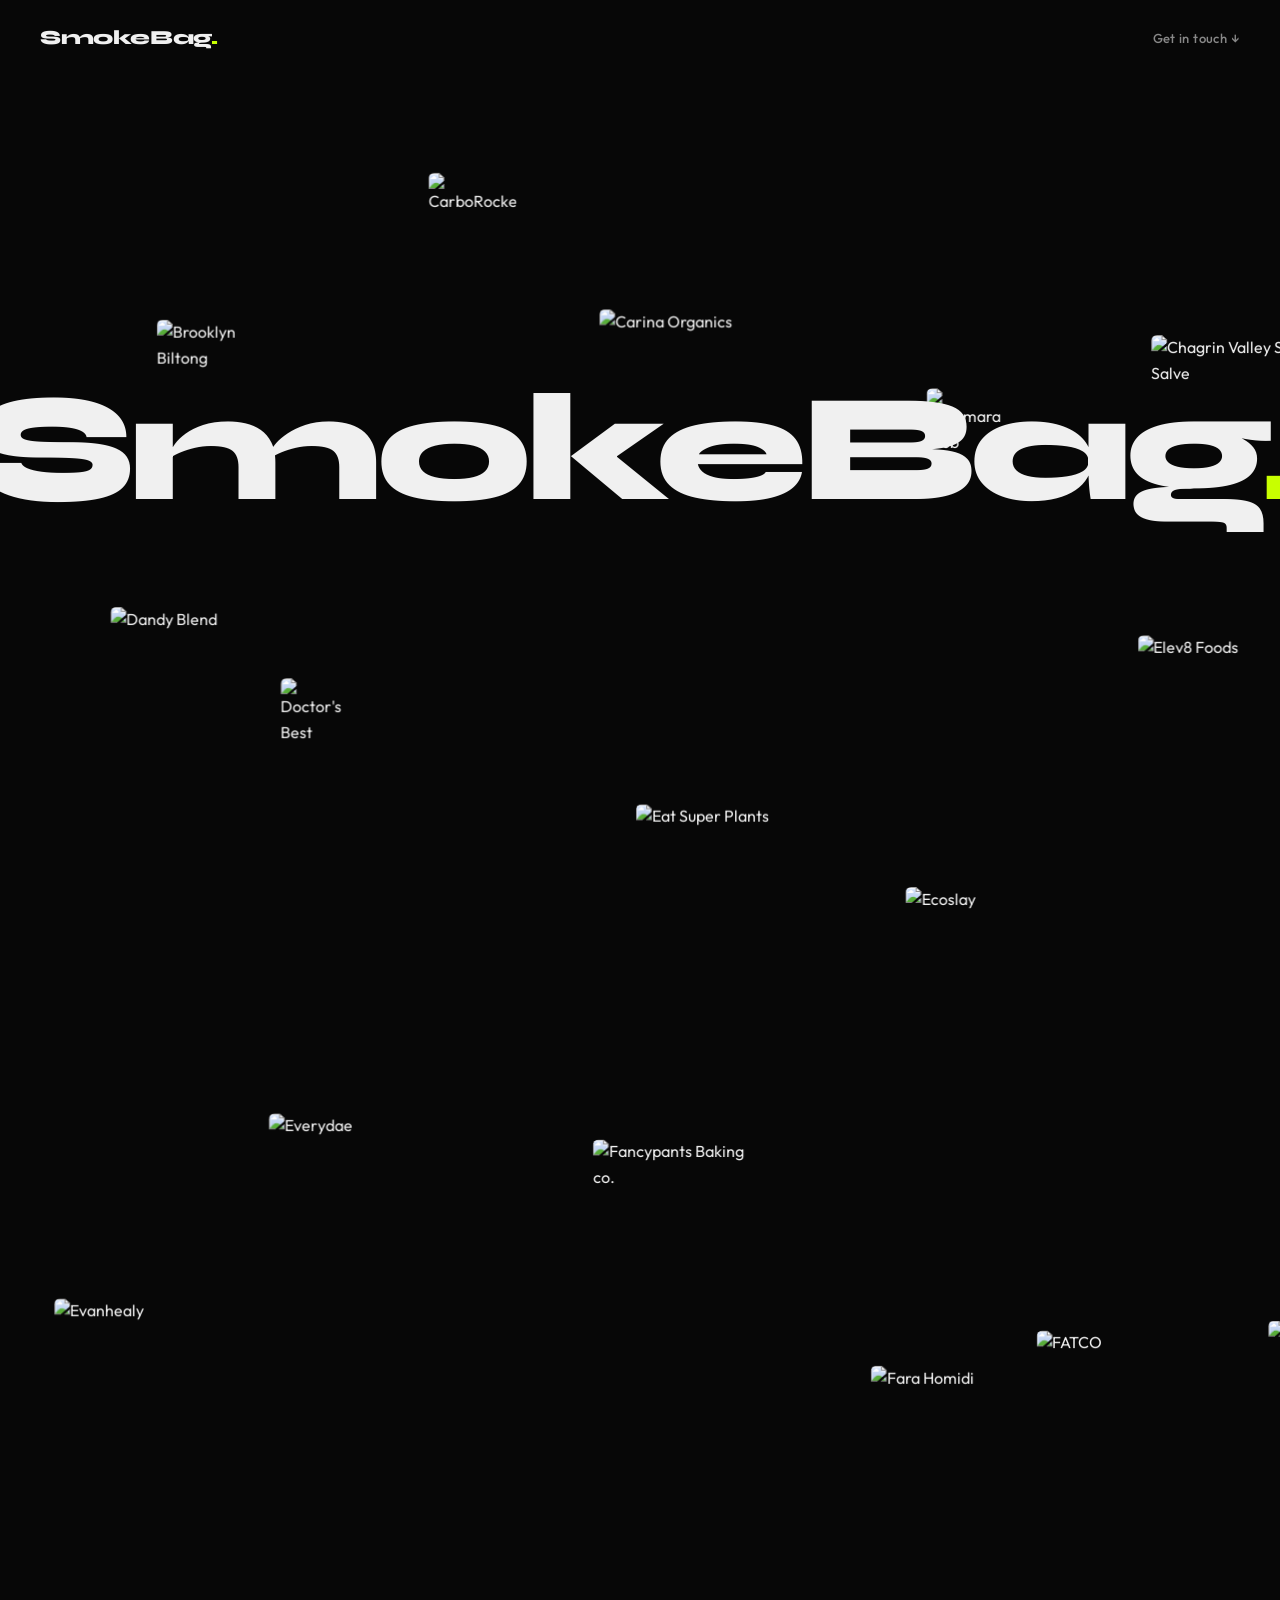
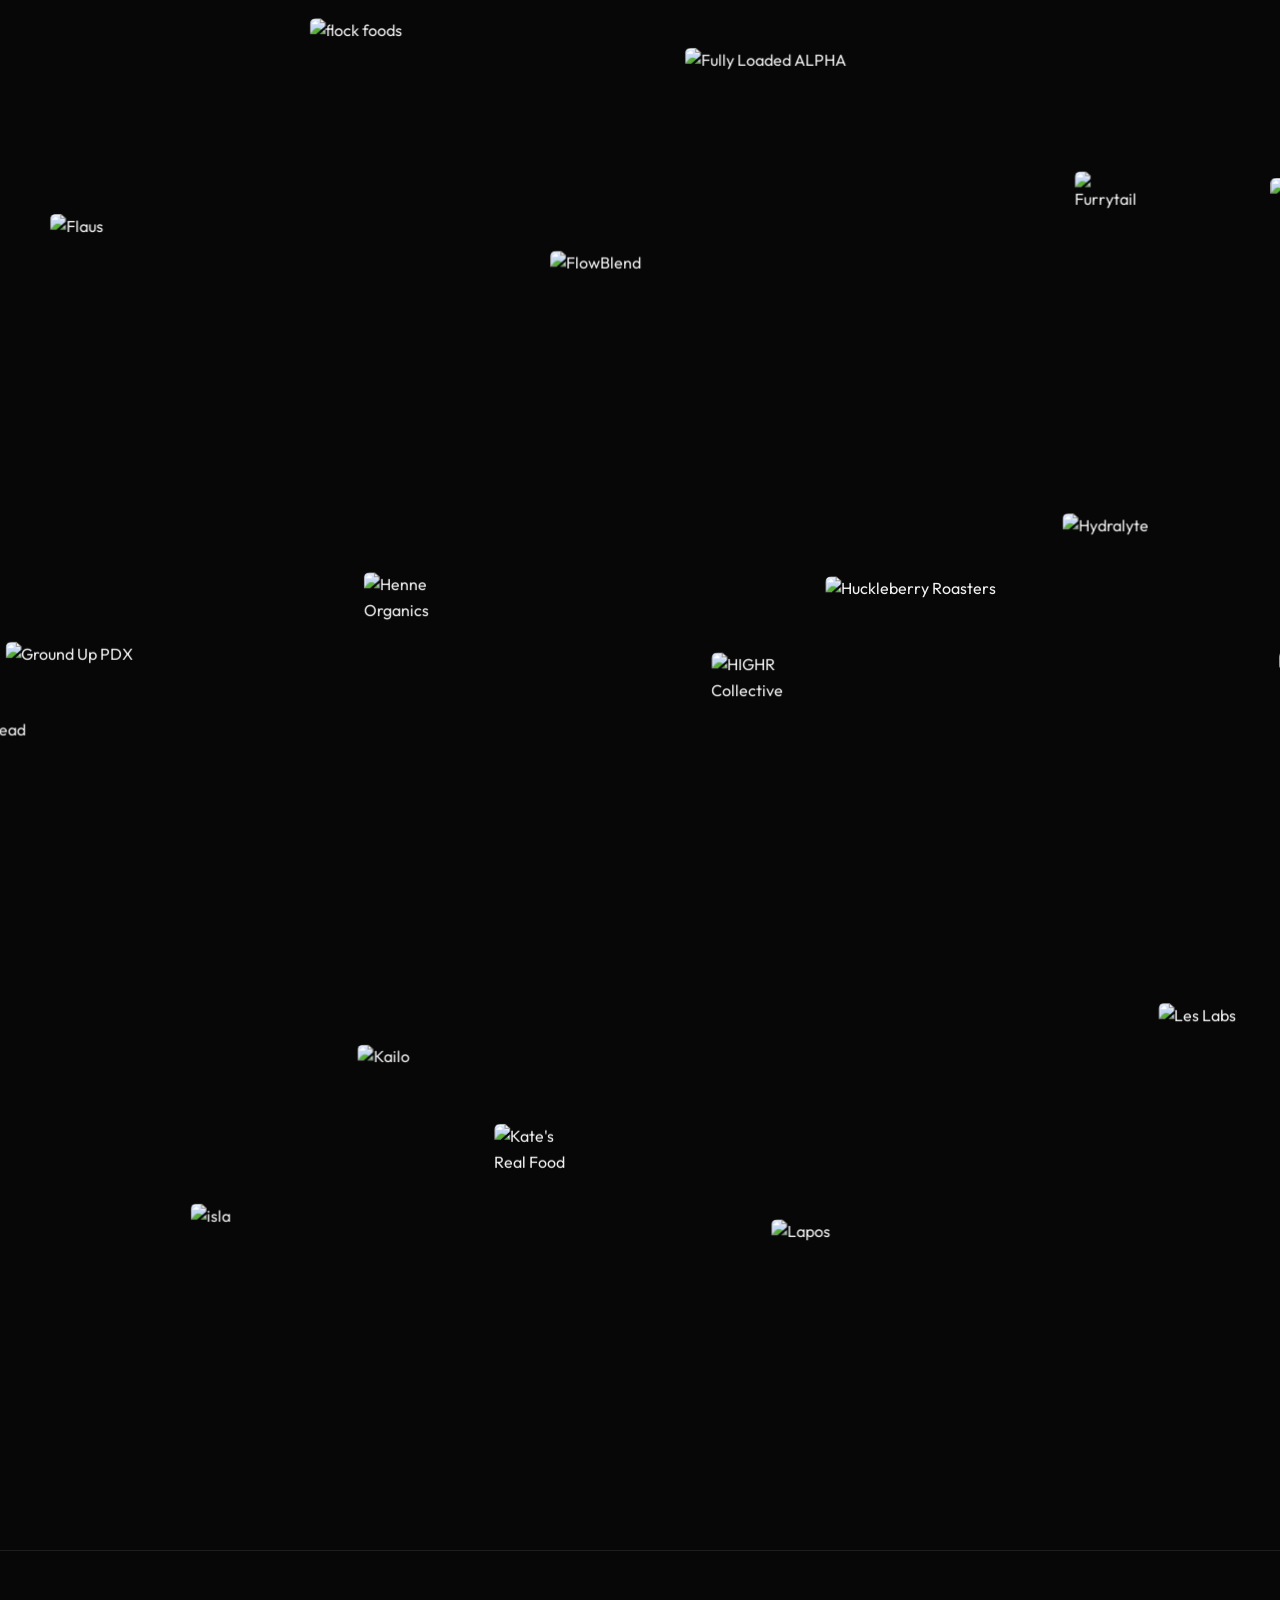
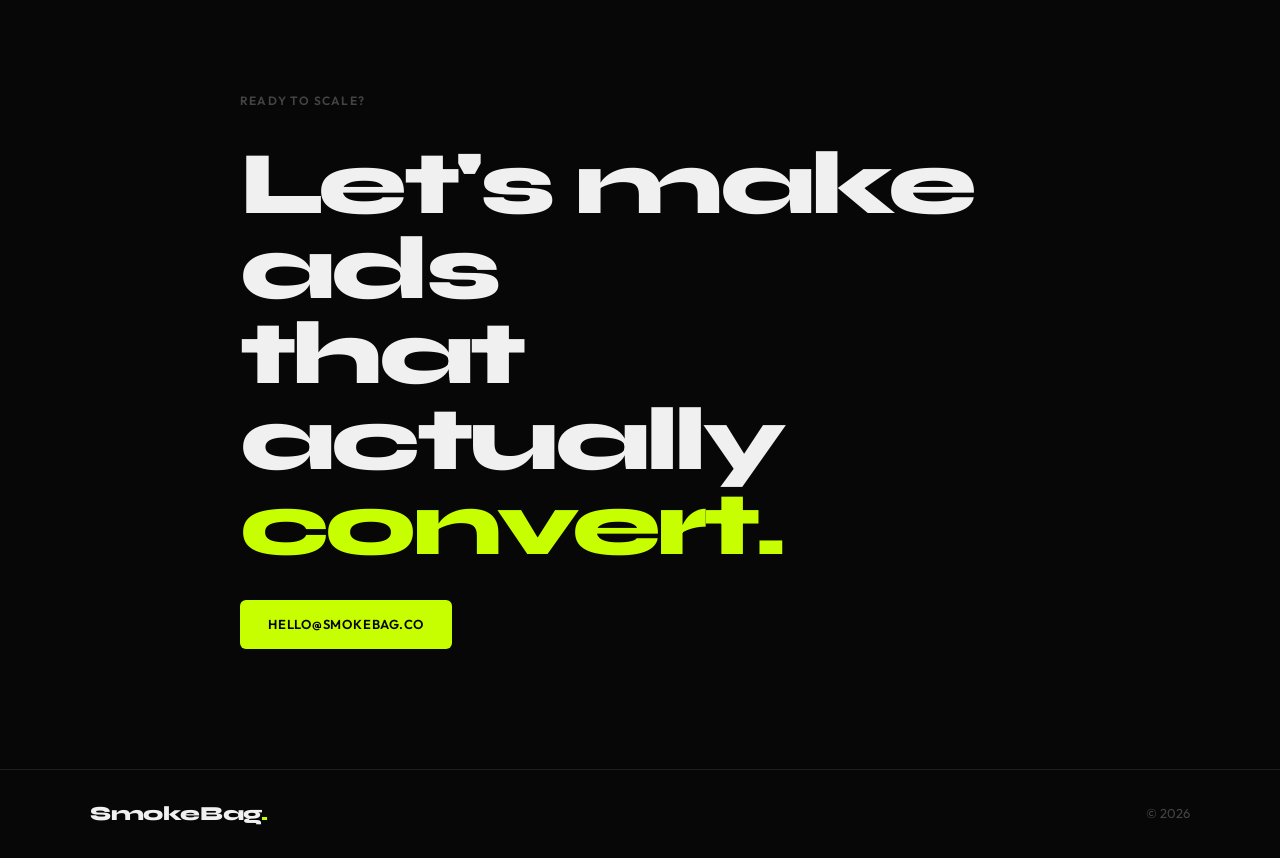
==== index.html @ 4c4bc8fe "Initial commit: SmokeBag AI ad creatives portfolio Scatter hero with 50 Higgsfield-generated ad crea" ====
<!DOCTYPE html>
<html lang="en" style="color-scheme: dark">
<head>
  <meta charset="UTF-8">
  <meta name="viewport" content="width=device-width, initial-scale=1.0">
  <meta name="theme-color" content="#070707">
  <title>SmokeBag - AI Ad Creatives Portfolio</title>
  <meta name="description" content="AI-generated Meta ad creatives for 50+ DTC brands.">
  <meta property="og:title" content="SmokeBag - Ad Creatives Portfolio">
  <meta property="og:type" content="website">
  <link rel="preconnect" href="https://fonts.googleapis.com">
  <link rel="preconnect" href="https://fonts.gstatic.com" crossorigin>
  <link rel="preconnect" href="https://d8j0ntlcm91z4.cloudfront.net">
  <link href="https://fonts.googleapis.com/css2?family=Outfit:wght@400;500;600&family=Syne:wght@700;800&display=swap" rel="stylesheet">
  <link rel="stylesheet" href="styles.css">
</head>
<body>

  <!-- Navigation -->
  <nav class="nav" id="nav">
    <div class="nav-inner">
      <a href="#" class="nav-logo">SmokeBag<span class="accent">.</span></a>
      <a href="#contact" class="nav-contact">Get in touch ↓</a>
    </div>
  </nav>

  <!-- Scatter Hero -->
  <section class="scatter-hero" id="hero">
    <!-- Images injected by JS -->
    <div class="scatter-canvas" id="scatterCanvas"></div>

    <!-- Center overlay -->
    <div class="scatter-center">
      <h1 class="scatter-title">SmokeBag<span class="accent">.</span></h1>
    </div>
  </section>

  <!-- Contact Section -->
  <section class="contact-section" id="contact">
    <div class="contact-inner">
      <p class="contact-label">Ready to scale?</p>
      <h2 class="contact-headline">Let's make ads<br>that actually<br><em>convert.</em></h2>
      <a href="mailto:hello@smokebag.co" class="btn btn-primary">hello@smokebag.co</a>
    </div>
  </section>

  <!-- Footer -->
  <footer class="footer">
    <div class="footer-inner">
      <span class="nav-logo">SmokeBag<span class="accent">.</span></span>
      <span class="footer-copy">&copy; 2026</span>
    </div>
  </footer>

  <!-- Lightbox -->
  <div class="lightbox" id="lightbox" aria-hidden="true">
    <button class="lightbox-close" id="lightboxClose" aria-label="Close">&times;</button>
    <button class="lightbox-arrow lightbox-arrow--prev" id="lightboxPrev" aria-label="Previous">&#8592;</button>
    <button class="lightbox-arrow lightbox-arrow--next" id="lightboxNext" aria-label="Next">&#8594;</button>
    <div class="lightbox-content">
      <img class="lightbox-img" id="lightboxImg" src="" alt="">
      <div class="lightbox-meta">
        <span class="lightbox-brand" id="lightboxBrand"></span>
        <a class="lightbox-link" id="lightboxLink" href="#" target="_blank" rel="noopener">Open in Drive ↗</a>
      </div>
    </div>
  </div>

  <script src="data.js"></script>
  <script src="app.js"></script>
</body>
</html>
---- styles.css ----
/* ─── Design tokens ─────────────────────────────── */
:root {
  --bg:         #070707;
  --surface:    #0f0f0f;
  --border:     #1e1e1e;
  --text:       #f0f0f0;
  --text-2:     #888888;
  --text-3:     #444444;
  --accent:     #c8ff00;
  --accent-dim: #8aaf00;
  --radius:     6px;
}

/* ─── Reset ─────────────────────────────────────── */
*, *::before, *::after { box-sizing: border-box; margin: 0; padding: 0; }
html { scroll-behavior: smooth; }
body {
  background: var(--bg);
  color: var(--text);
  font-family: 'Outfit', system-ui, -apple-system, sans-serif;
  font-size: 16px;
  line-height: 1.6;
  -webkit-font-smoothing: antialiased;
  overflow-x: hidden;
  touch-action: manipulation;
  -webkit-tap-highlight-color: transparent;
}
img { display: block; max-width: 100%; }
a { color: inherit; text-decoration: none; }
button { cursor: pointer; border: none; background: none; font-family: inherit; }

/* ─── Utilities ──────────────────────────────────── */
.accent { color: var(--accent); }

/* ─── Button ─────────────────────────────────────── */
.btn {
  display: inline-flex;
  align-items: center;
  gap: 8px;
  font-size: 13px;
  font-weight: 600;
  letter-spacing: 0.06em;
  text-transform: uppercase;
  padding: 14px 28px;
  border-radius: var(--radius);
  transition: background 0.2s;
  white-space: nowrap;
}
.btn-primary { background: var(--accent); color: var(--bg); }
.btn-primary:hover { background: var(--accent-dim); }

/* ─── Focus states ──────────────────────────────── */
:focus-visible {
  outline: 2px solid var(--accent);
  outline-offset: 3px;
}
a:focus:not(:focus-visible),
button:focus:not(:focus-visible) { outline: none; }

/* ─── Nav ────────────────────────────────────────── */
.nav {
  position: fixed;
  top: 0;
  left: 0;
  right: 0;
  z-index: 100;
  padding: 22px 40px;
  display: flex;
  align-items: center;
  justify-content: space-between;
}
.nav-inner {
  width: 100%;
  display: flex;
  align-items: center;
  justify-content: space-between;
}
.nav-logo {
  font-family: 'Syne', sans-serif;
  font-weight: 800;
  font-size: 20px;
  letter-spacing: -0.02em;
  color: var(--text);
  z-index: 1;
}
.nav-contact {
  font-size: 13px;
  font-weight: 500;
  color: var(--text-2);
  letter-spacing: 0.03em;
  transition: color 0.2s;
}
.nav-contact:hover { color: var(--accent); }

/* ─── Scatter Hero ───────────────────────────────── */
.scatter-hero {
  position: relative;
  width: 100%;
  min-height: 100dvh;
  overflow: hidden;
  background: var(--bg);
}

.scatter-canvas {
  position: absolute;
  inset: 0;
  /* Images injected here, positioned with transform */
}

/* Scatter wrapper (holds image + tooltip) */
.scatter-wrap {
  position: absolute;
  top: 0;
  left: 0;
  will-change: transform;
  backface-visibility: hidden;
  cursor: pointer;
  opacity: 0;
  transition: opacity 0.7s cubic-bezier(0.16, 1, 0.3, 1);
}
.scatter-wrap--visible {
  opacity: 1;
}

/* Each image in the scatter */
.scatter-item {
  display: block;
  object-fit: cover;
  border-radius: var(--radius);
  cursor: pointer;
  transition: transform 0.35s cubic-bezier(0.16, 1, 0.3, 1),
              box-shadow 0.35s ease;
}
.scatter-wrap:hover .scatter-item {
  transform: scale(1.08);
  box-shadow: 0 8px 32px rgba(200, 255, 0, 0.12);
}

/* Brand name tooltip */
.scatter-tooltip {
  position: absolute;
  bottom: -28px;
  left: 50%;
  transform: translateX(-50%) translateY(4px);
  font-family: 'Outfit', sans-serif;
  font-size: 11px;
  font-weight: 600;
  letter-spacing: 0.04em;
  color: var(--accent);
  white-space: nowrap;
  opacity: 0;
  transition: opacity 0.25s, transform 0.25s;
  pointer-events: none;
}
.scatter-wrap:hover .scatter-tooltip {
  opacity: 1;
  transform: translateX(-50%) translateY(0);
}

/* Center text — stays fixed while scrolling through hero */
.scatter-center {
  position: fixed;
  top: 0;
  left: 0;
  right: 0;
  height: 100dvh;
  display: flex;
  flex-direction: column;
  align-items: center;
  justify-content: center;
  text-align: center;
  pointer-events: none;
  z-index: 10;
  transition: opacity 0.3s ease;
}

.scatter-title {
  font-family: 'Syne', sans-serif;
  font-weight: 800;
  font-size: clamp(80px, 12vw, 160px);
  line-height: 0.88;
  letter-spacing: -0.045em;
  color: var(--text);
  text-wrap: balance;
  opacity: 0;
  transform: translateY(30px);
  transition: opacity 0.8s cubic-bezier(0.16, 1, 0.3, 1),
              transform 0.8s cubic-bezier(0.16, 1, 0.3, 1);
}
.scatter-title--visible {
  opacity: 1;
  transform: translateY(0);
}

/* ─── Contact Section ────────────────────────────── */
.contact-section {
  padding: 140px 40px 120px;
  border-top: 1px solid var(--border);
}
.contact-inner {
  max-width: 800px;
  margin: 0 auto;
  display: flex;
  flex-direction: column;
  align-items: flex-start;
  gap: 32px;
}
.contact-label {
  font-size: 12px;
  font-weight: 600;
  letter-spacing: 0.1em;
  text-transform: uppercase;
  color: var(--text-3);
}
.contact-headline {
  font-family: 'Syne', sans-serif;
  font-weight: 800;
  font-size: clamp(48px, 7vw, 96px);
  line-height: 0.95;
  letter-spacing: -0.04em;
  text-wrap: balance;
}
.contact-headline em {
  font-style: normal;
  color: var(--accent);
}

/* ─── Footer ─────────────────────────────────────── */
.footer {
  padding: 28px 40px;
  border-top: 1px solid var(--border);
}
.footer-inner {
  max-width: 1100px;
  margin: 0 auto;
  display: flex;
  align-items: center;
  justify-content: space-between;
}
.footer-copy { font-size: 13px; color: var(--text-3); }

/* ─── Lightbox ───────────────────────────────────── */
.lightbox {
  position: fixed;
  inset: 0;
  z-index: 200;
  background: rgba(7, 7, 7, 0.96);
  backdrop-filter: blur(12px);
  -webkit-backdrop-filter: blur(12px);
  display: flex;
  align-items: center;
  justify-content: center;
  padding: 40px;
  opacity: 0;
  pointer-events: none;
  transition: opacity 0.3s;
  cursor: auto;
}
.lightbox.open { opacity: 1; pointer-events: all; }
.lightbox-close {
  position: absolute;
  top: 24px;
  right: 32px;
  font-size: 32px;
  color: var(--text-2);
  line-height: 1;
  transition: color 0.2s;
  cursor: pointer;
}
.lightbox-close:hover { color: var(--text); }
.lightbox-content {
  display: flex;
  flex-direction: column;
  align-items: center;
  gap: 20px;
  max-height: 100%;
}
.lightbox-img {
  max-height: calc(100vh - 160px);
  max-width: 100%;
  border-radius: var(--radius);
  object-fit: contain;
  transition: opacity 0.15s ease;
}
.lightbox-meta {
  display: flex;
  align-items: center;
  gap: 24px;
}
.lightbox-brand {
  font-family: 'Syne', sans-serif;
  font-weight: 700;
  font-size: 18px;
}
.lightbox-link { font-size: 13px; color: var(--text-2); transition: color 0.2s; cursor: pointer; }
.lightbox-link:hover { color: var(--accent); }

/* Lightbox navigation arrows */
.lightbox-arrow {
  position: absolute;
  top: 50%;
  transform: translateY(-50%);
  font-size: 28px;
  color: var(--text-2);
  background: rgba(255,255,255,0.06);
  border: 1px solid rgba(255,255,255,0.08);
  width: 48px;
  height: 48px;
  border-radius: 50%;
  display: flex;
  align-items: center;
  justify-content: center;
  transition: color 0.2s, background 0.2s, border-color 0.2s;
  cursor: pointer;
  z-index: 210;
}
.lightbox-arrow:hover {
  color: var(--accent);
  background: rgba(200, 255, 0, 0.08);
  border-color: rgba(200, 255, 0, 0.2);
}
.lightbox-arrow--prev { left: 24px; }
.lightbox-arrow--next { right: 24px; }

/* ─── Reduced motion ─────────────────────────────── */
@media (prefers-reduced-motion: reduce) {
  *, *::before, *::after {
    animation-duration: 0.01ms !important;
    animation-iteration-count: 1 !important;
    transition-duration: 0.01ms !important;
  }
  .scatter-wrap { opacity: 1; }
  .scatter-title { opacity: 1; transform: none; }
}

/* ─── Responsive ─────────────────────────────────── */
@media (max-width: 768px) {
  .nav { padding: 18px 20px; }
  .scatter-title { font-size: clamp(52px, 14vw, 90px); }
  .contact-section { padding: 80px 24px; }
  .contact-inner { flex-direction: column; gap: 48px; }
  .footer { padding: 24px 20px; }
  .lightbox-arrow { width: 36px; height: 36px; font-size: 20px; }
  .lightbox-arrow--prev { left: 12px; }
  .lightbox-arrow--next { right: 12px; }
}
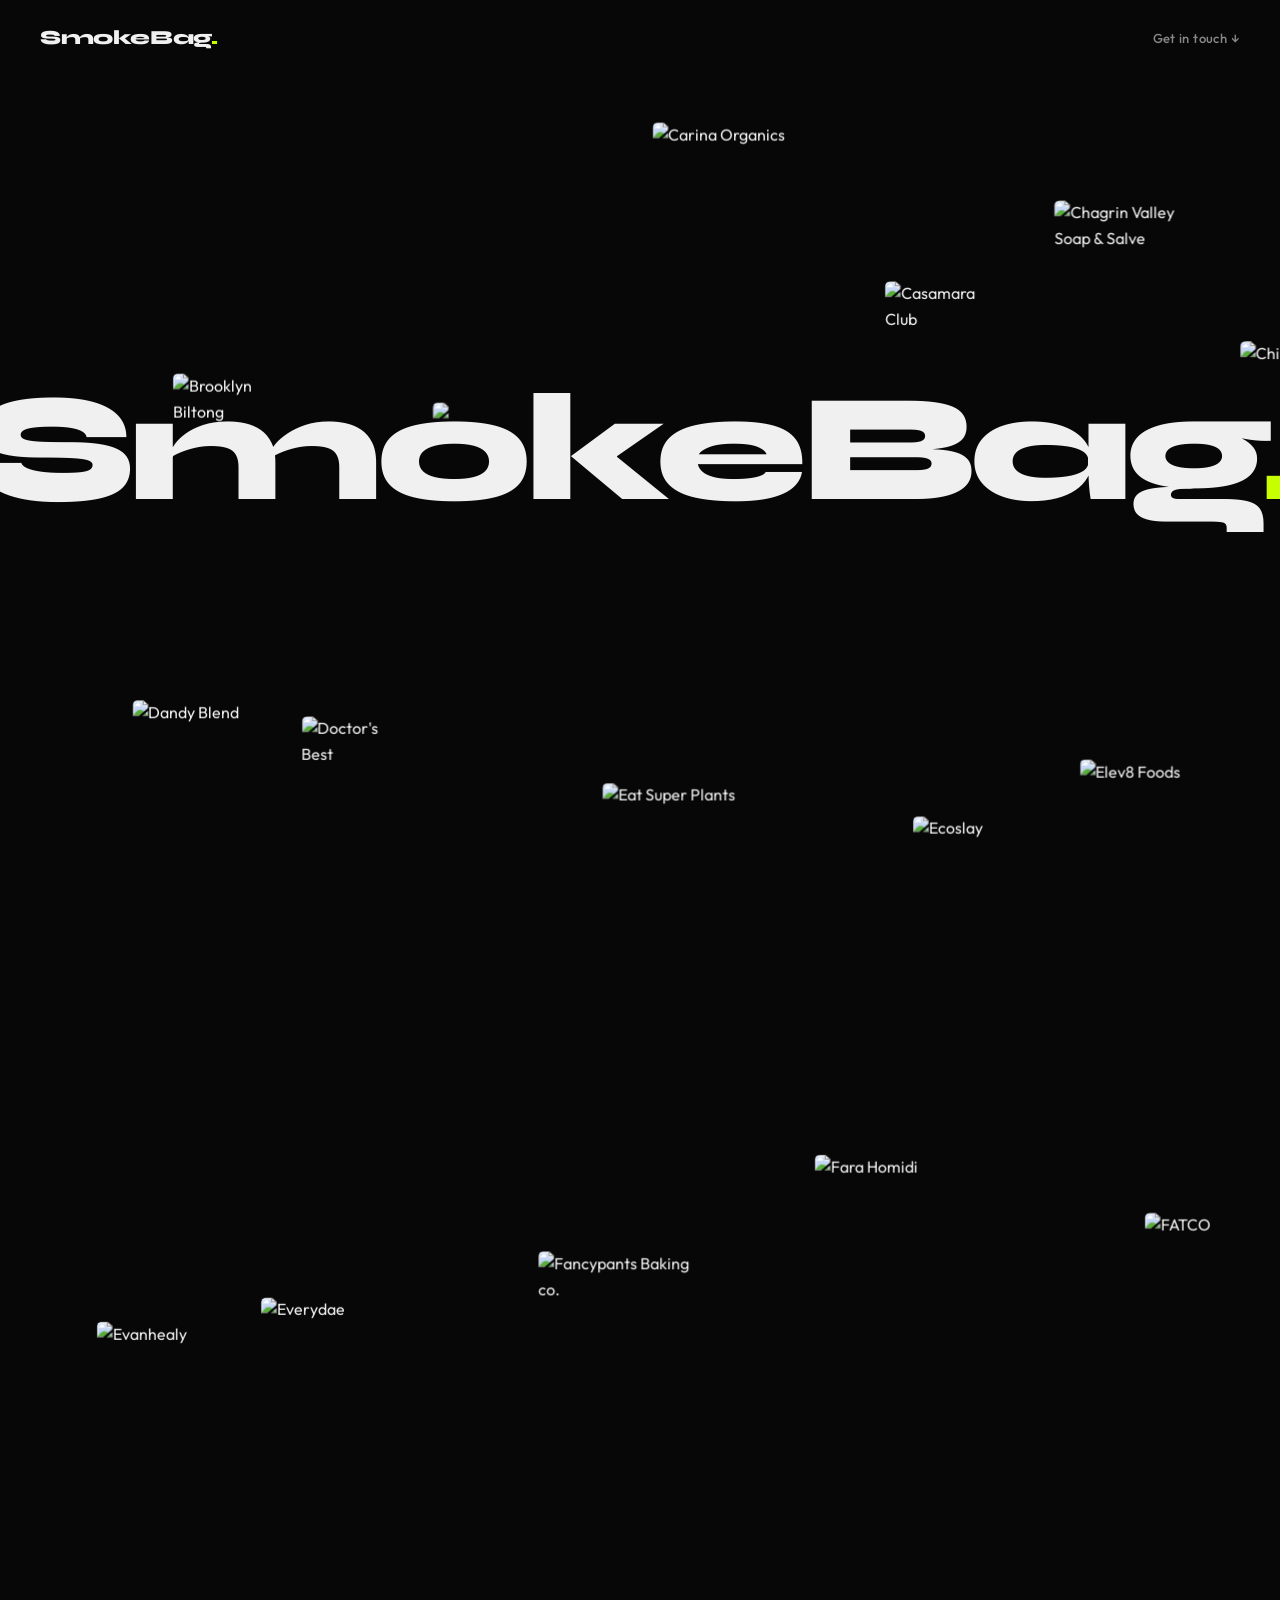
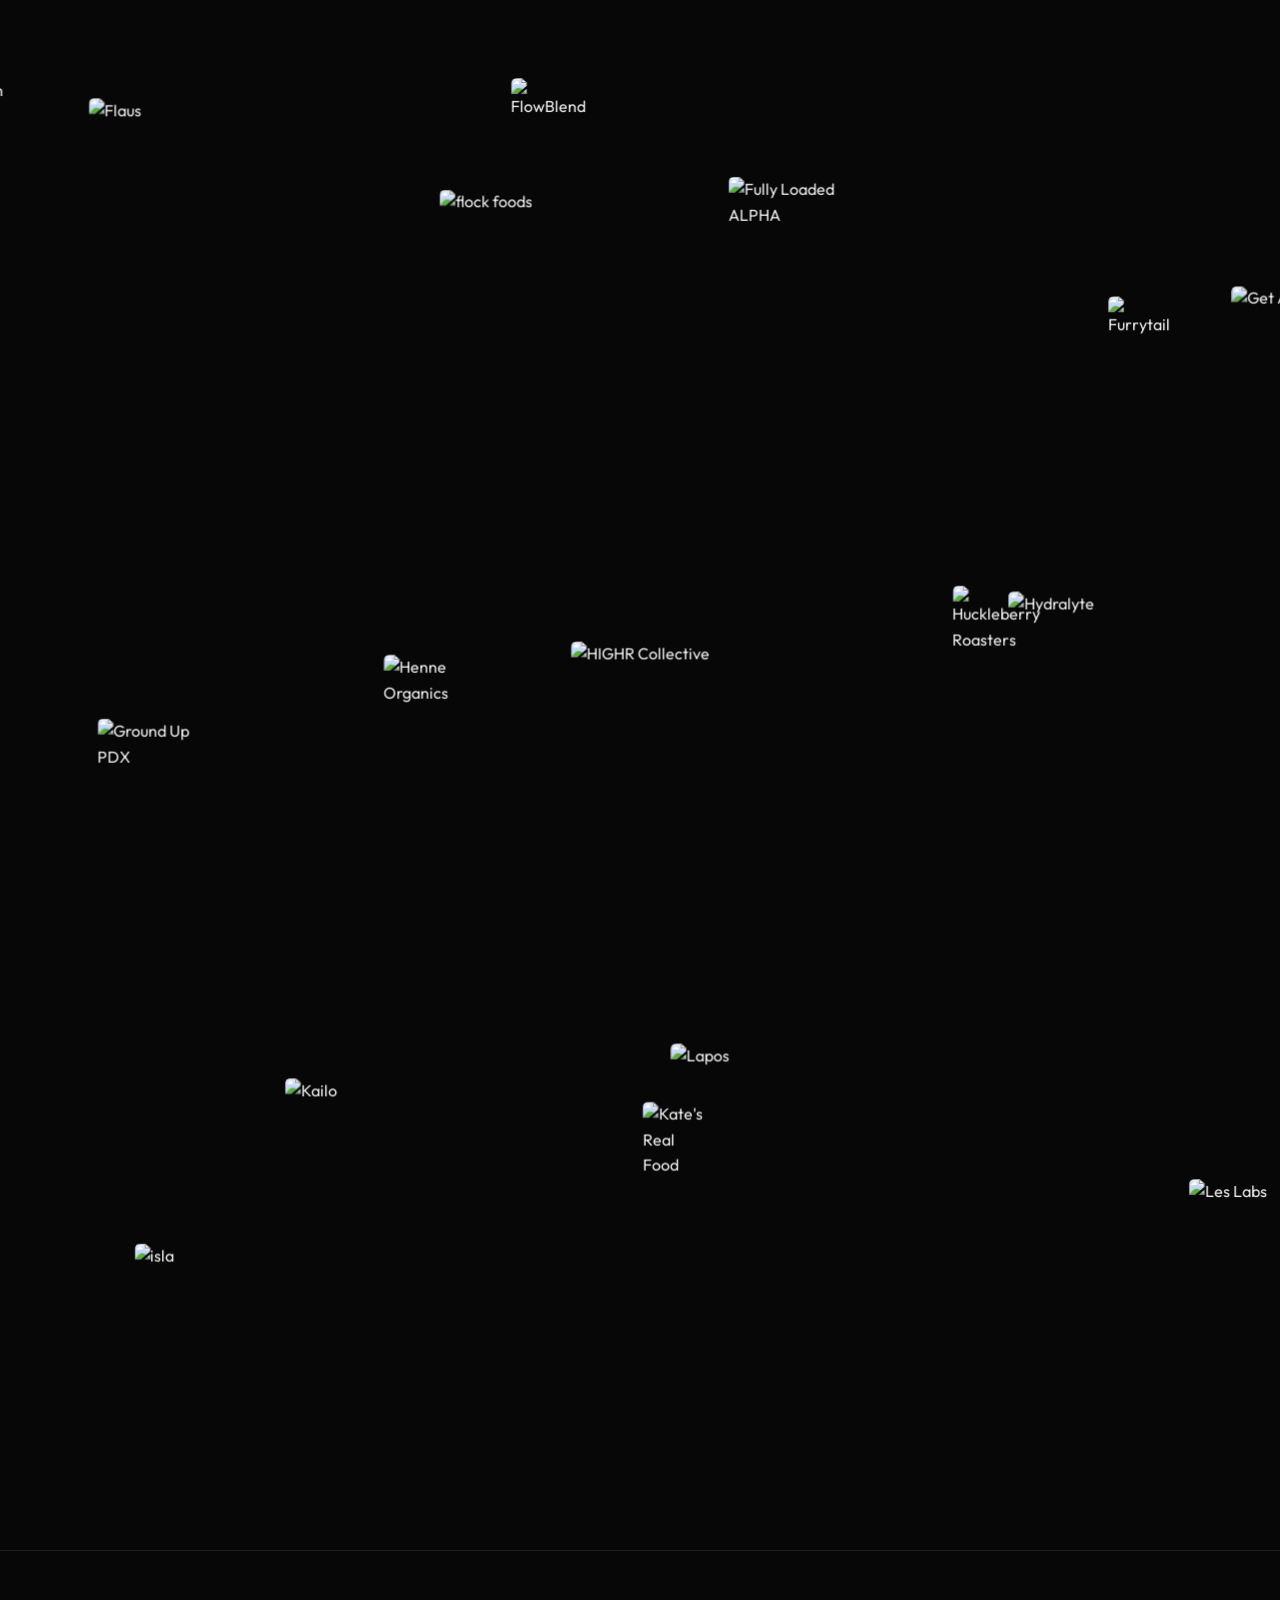
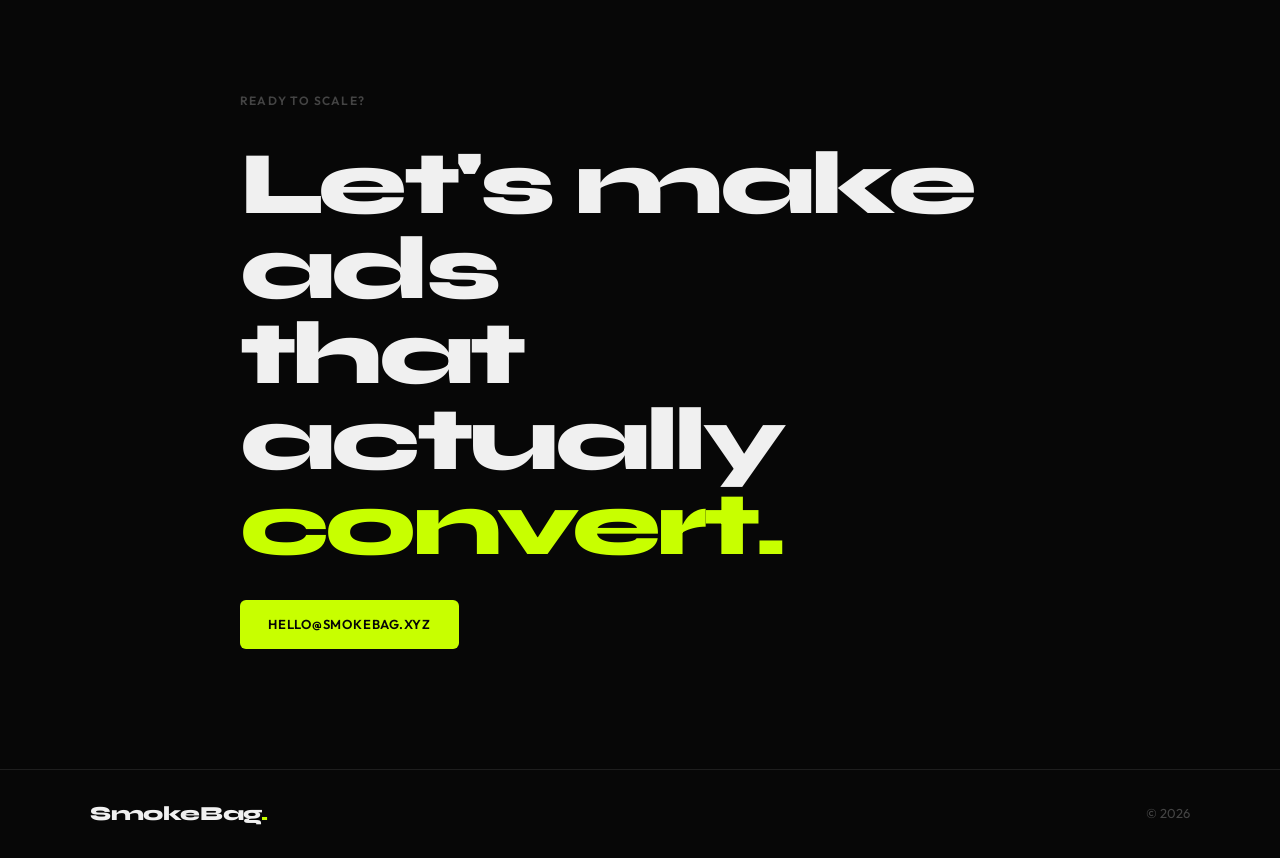
==== commit 64325c1a: "Update contact email to hello@smokebag.xyz, open Gmail compose on click Co-Authored-By: Claude Opus " ====
--- a/index.html
+++ b/index.html
@@ -40,7 +40,7 @@
     <div class="contact-inner">
       <p class="contact-label">Ready to scale?</p>
       <h2 class="contact-headline">Let's make ads<br>that actually<br><em>convert.</em></h2>
-      <a href="mailto:hello@smokebag.co" class="btn btn-primary">hello@smokebag.co</a>
+      <a href="https://mail.google.com/mail/?view=cm&fs=1&to=hello@smokebag.xyz" target="_blank" rel="noopener" class="btn btn-primary">hello@smokebag.xyz</a>
     </div>
   </section>
 
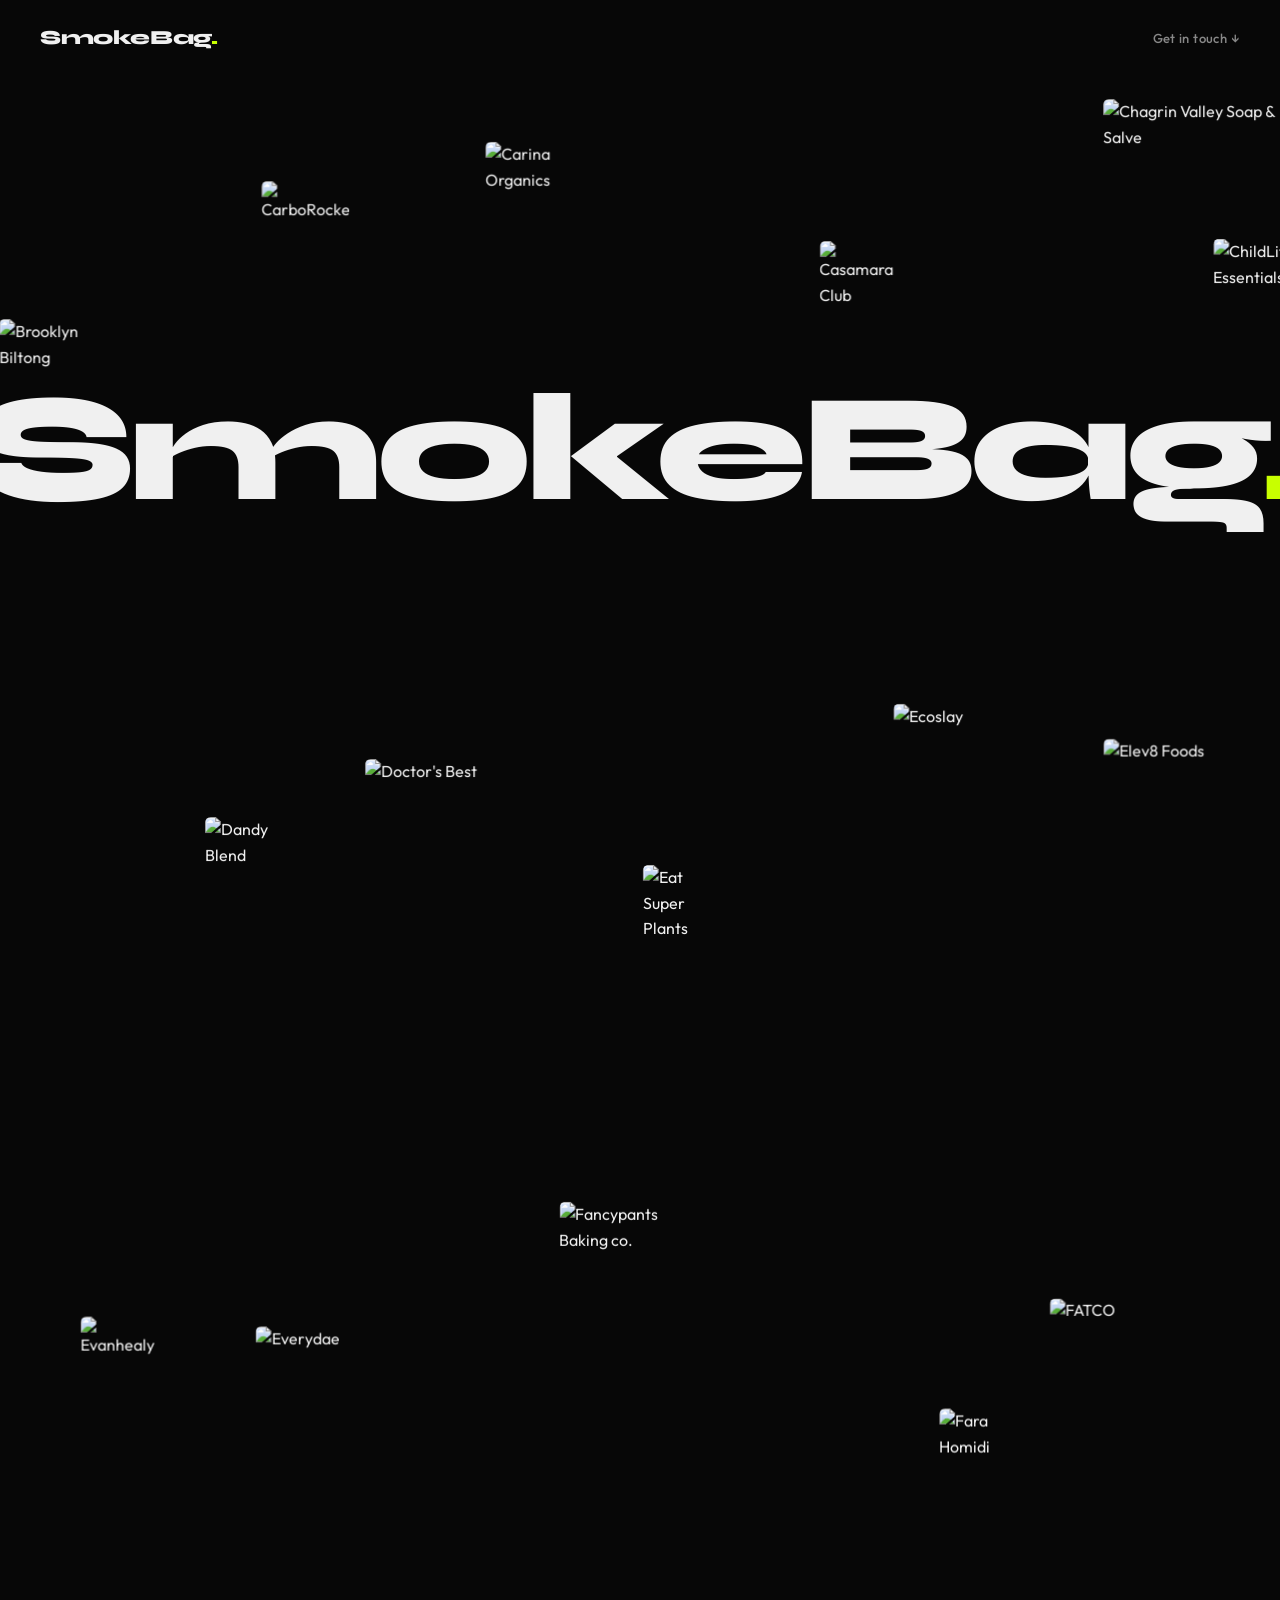
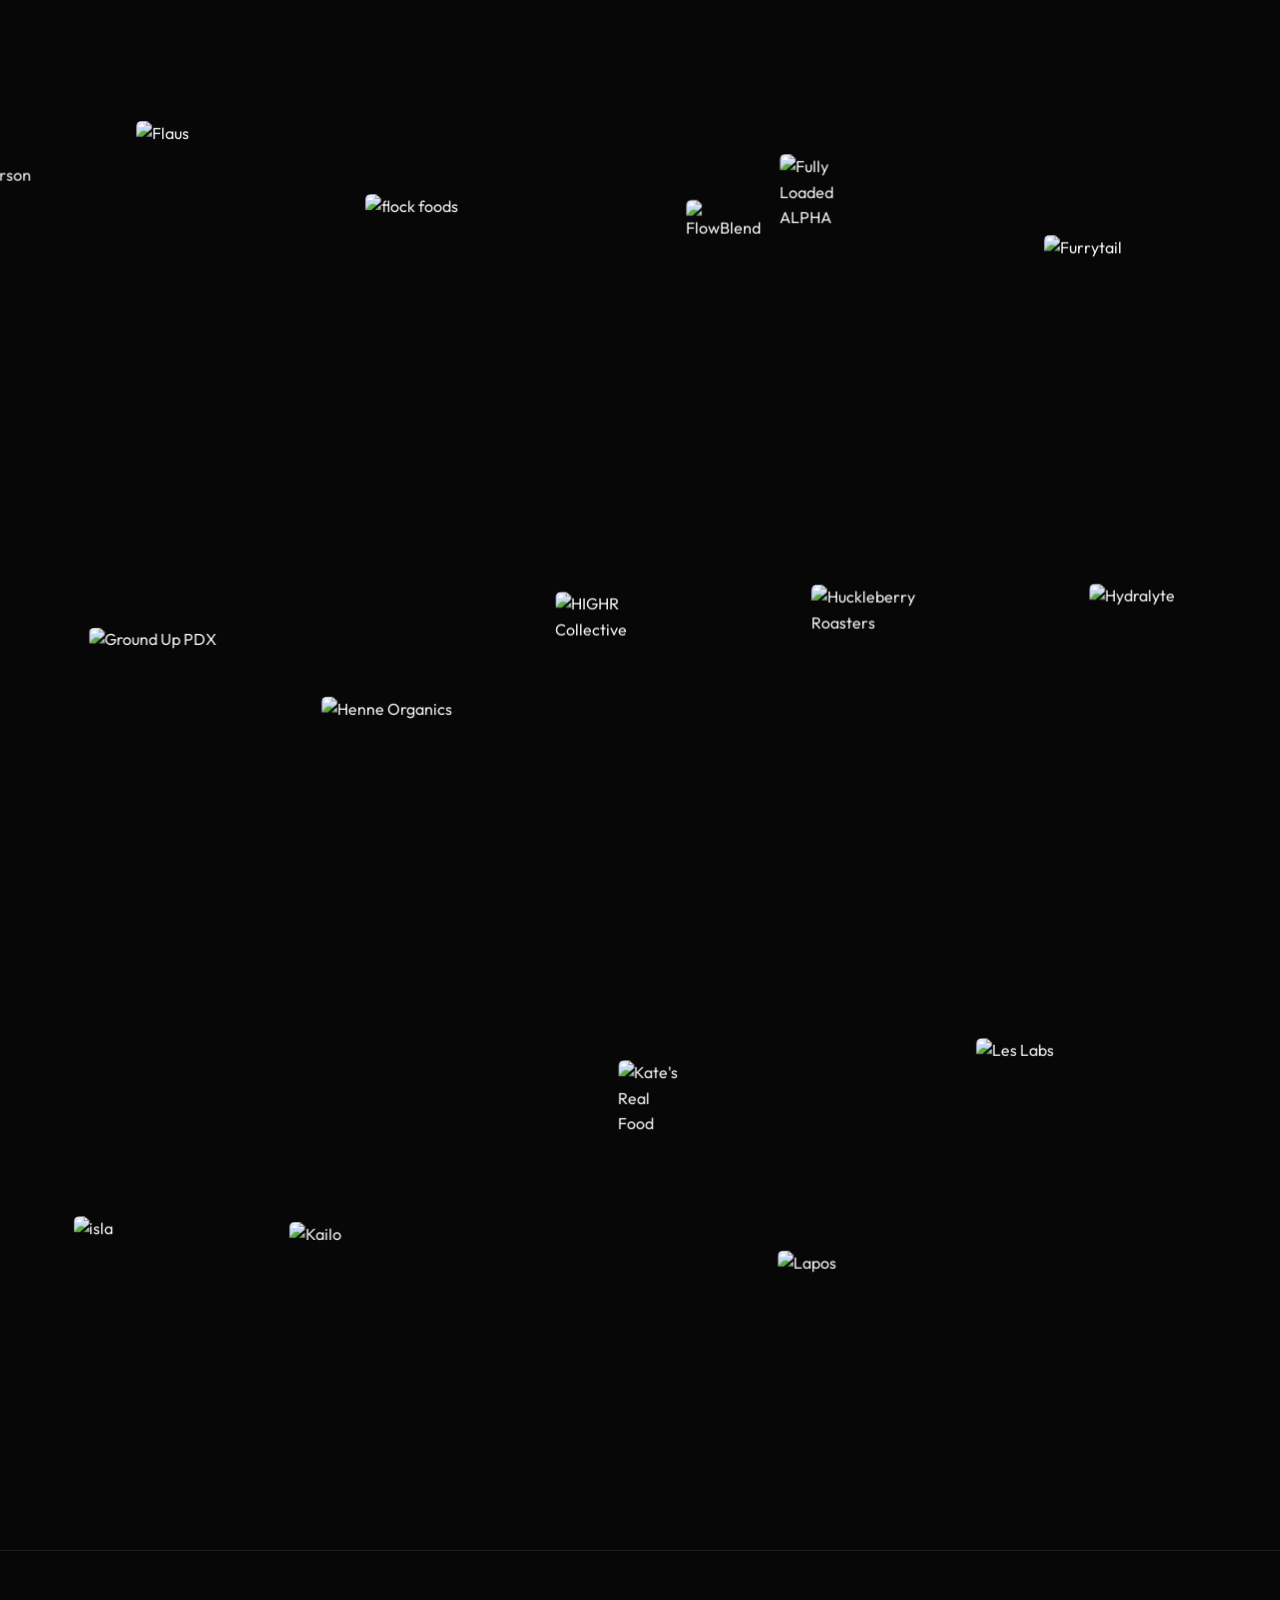
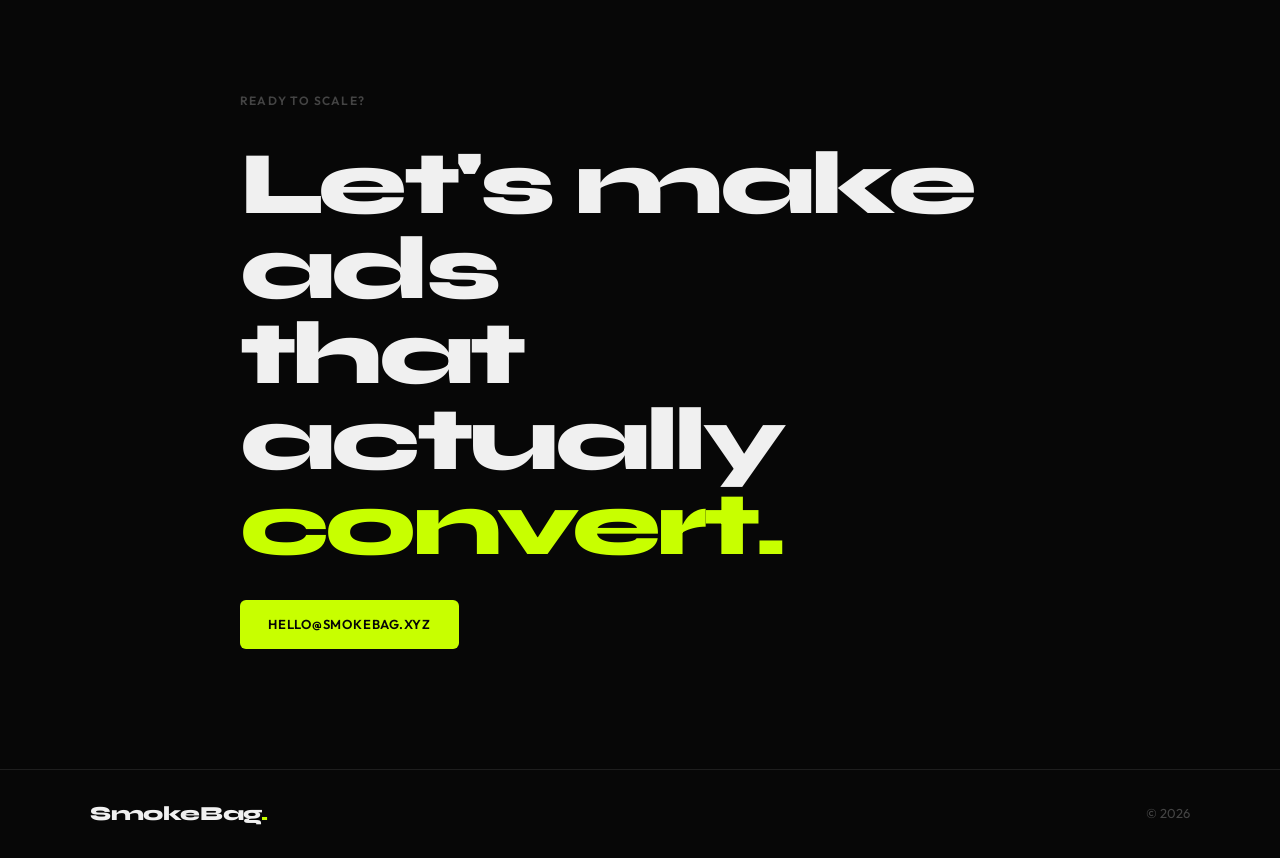
==== commit 72ef4611: "Add Sb. logo as favicon" ====
--- a/index.html
+++ b/index.html
@@ -5,6 +5,8 @@
   <meta name="viewport" content="width=device-width, initial-scale=1.0">
   <meta name="theme-color" content="#070707">
   <title>SmokeBag - AI Ad Creatives Portfolio</title>
+  <link rel="icon" type="image/png" href="favicon.png">
+  <link rel="apple-touch-icon" href="favicon.png">
   <meta name="description" content="AI-generated Meta ad creatives for 50+ DTC brands.">
   <meta property="og:title" content="SmokeBag - Ad Creatives Portfolio">
   <meta property="og:type" content="website">
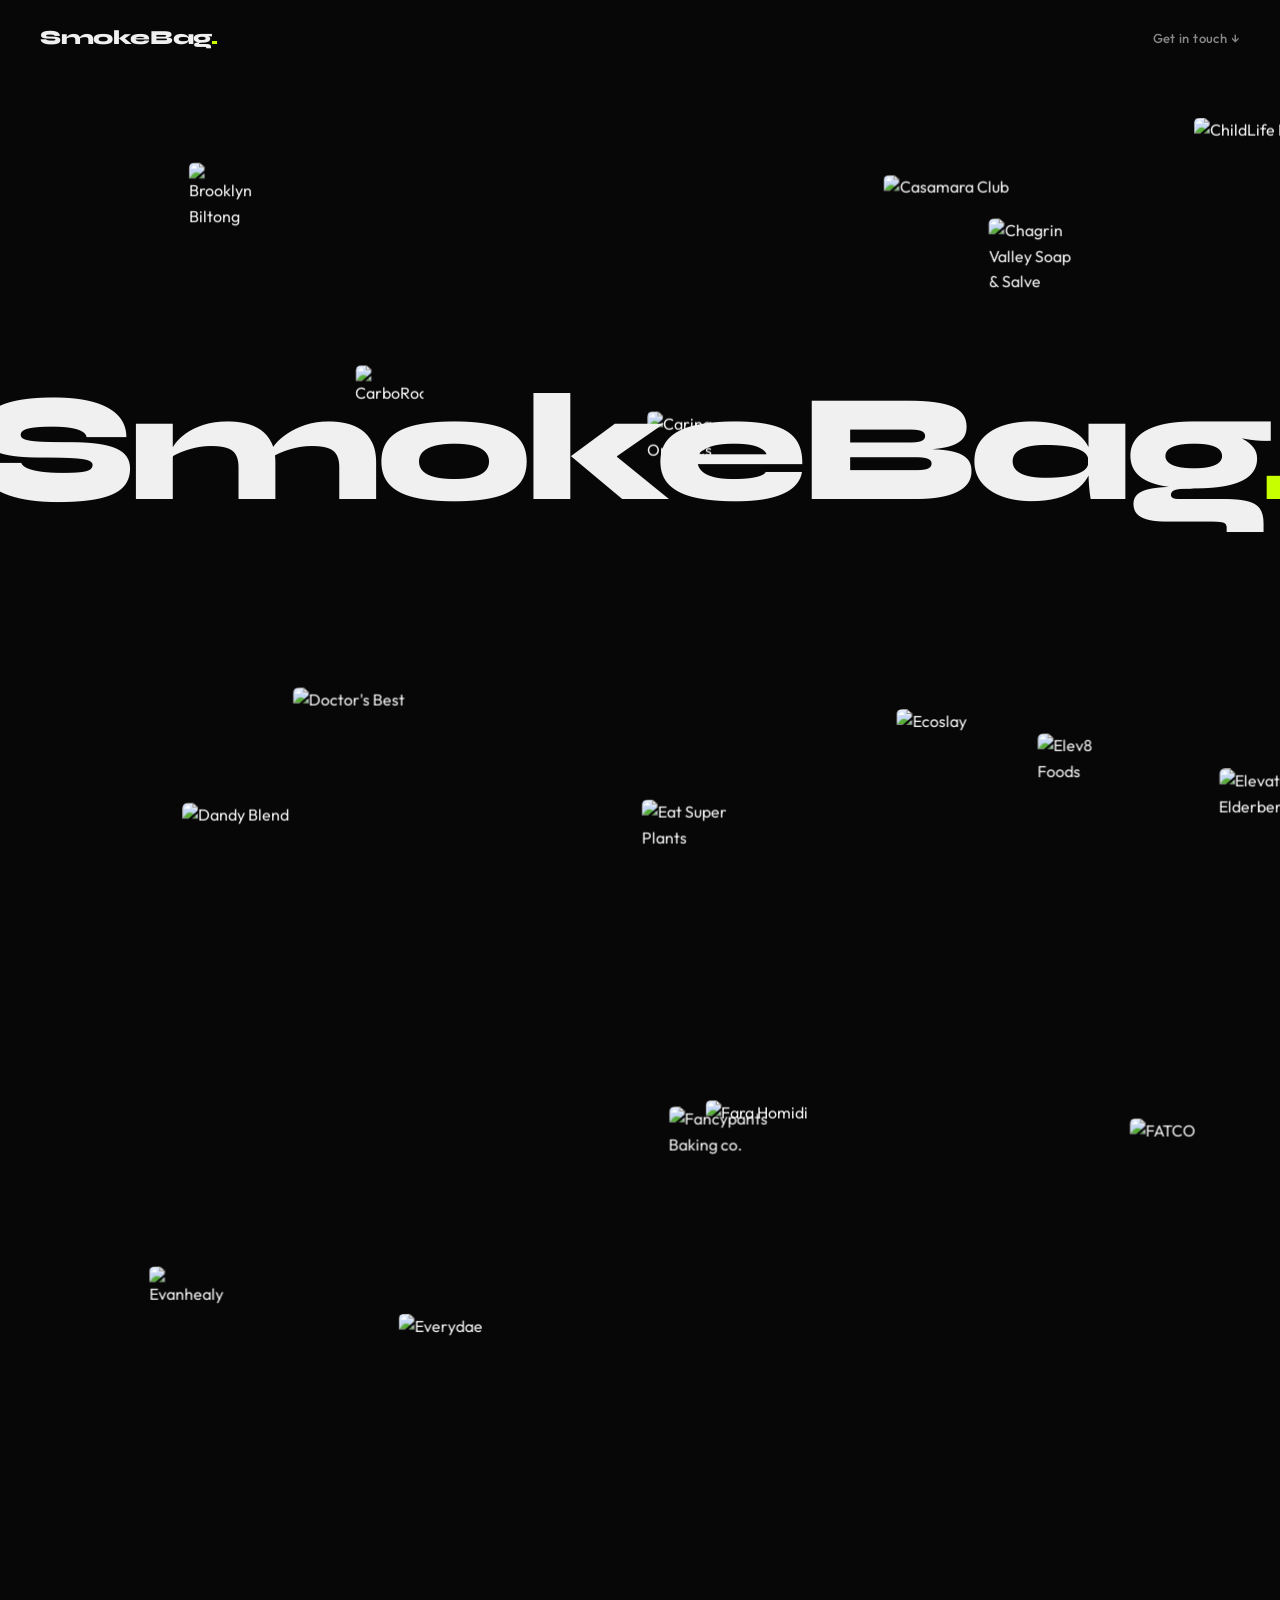
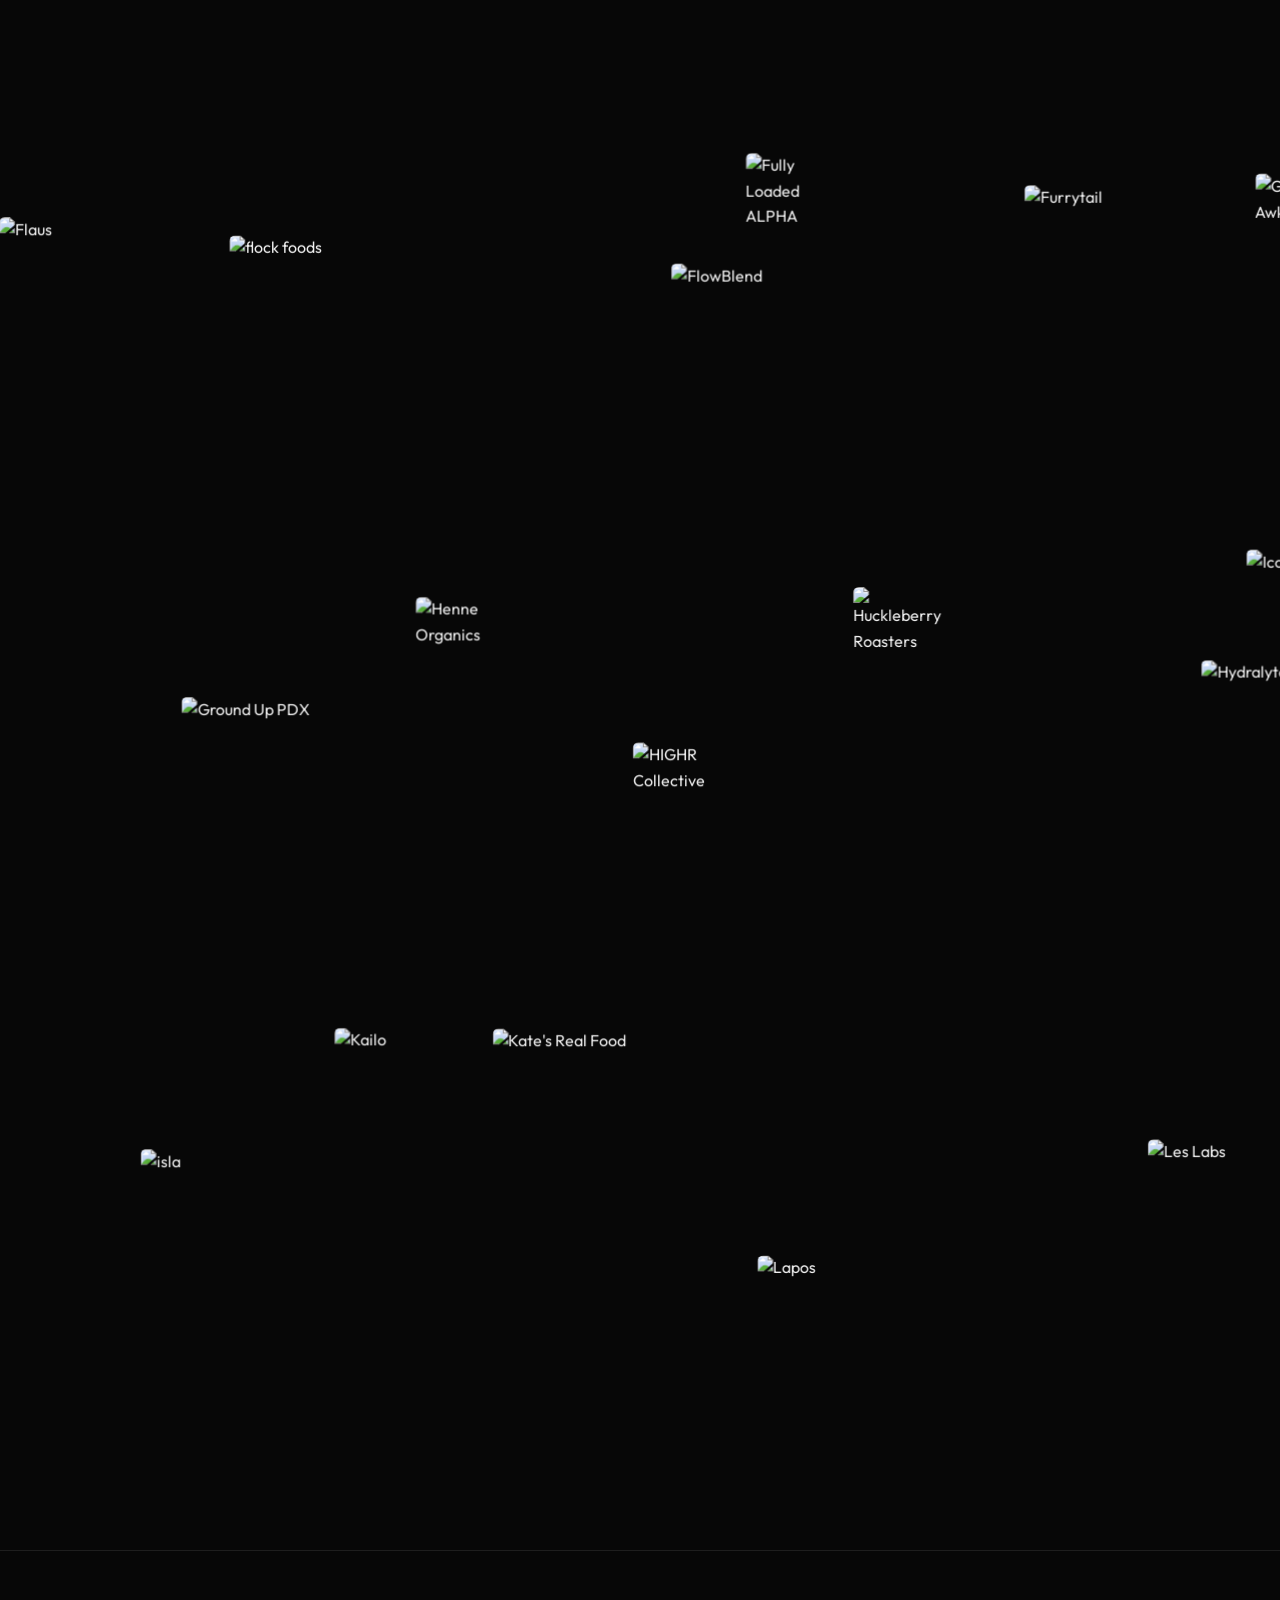
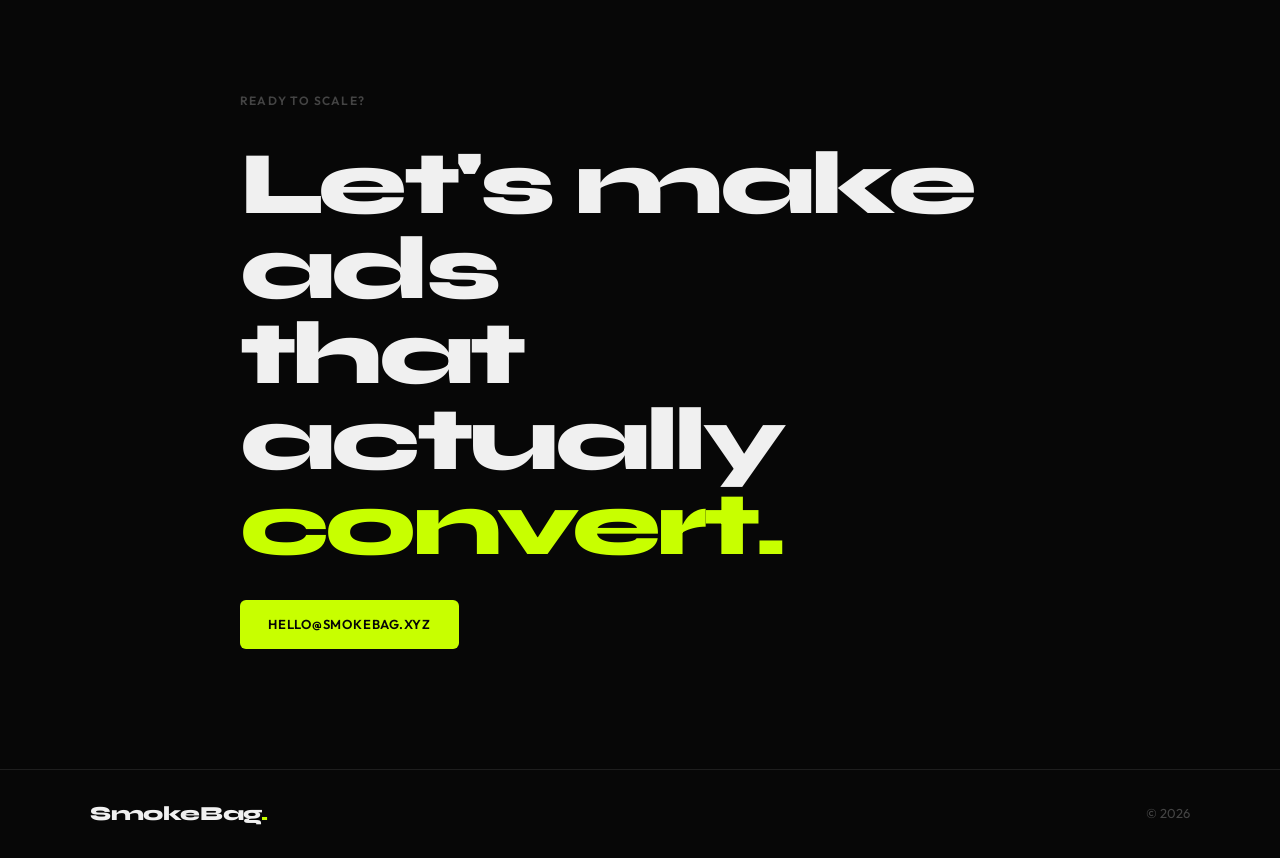
==== commit 0beaca01: "Add SVG favicon with Sb logo mark" ====
--- a/index.html
+++ b/index.html
@@ -5,7 +5,7 @@
   <meta name="viewport" content="width=device-width, initial-scale=1.0">
   <meta name="theme-color" content="#070707">
   <title>SmokeBag - AI Ad Creatives Portfolio</title>
-  <link rel="icon" type="image/png" href="favicon.png">
+  <link rel="icon" type="image/svg+xml" href="favicon.svg">
   <link rel="apple-touch-icon" href="favicon.png">
   <meta name="description" content="AI-generated Meta ad creatives for 50+ DTC brands.">
   <meta property="og:title" content="SmokeBag - Ad Creatives Portfolio">
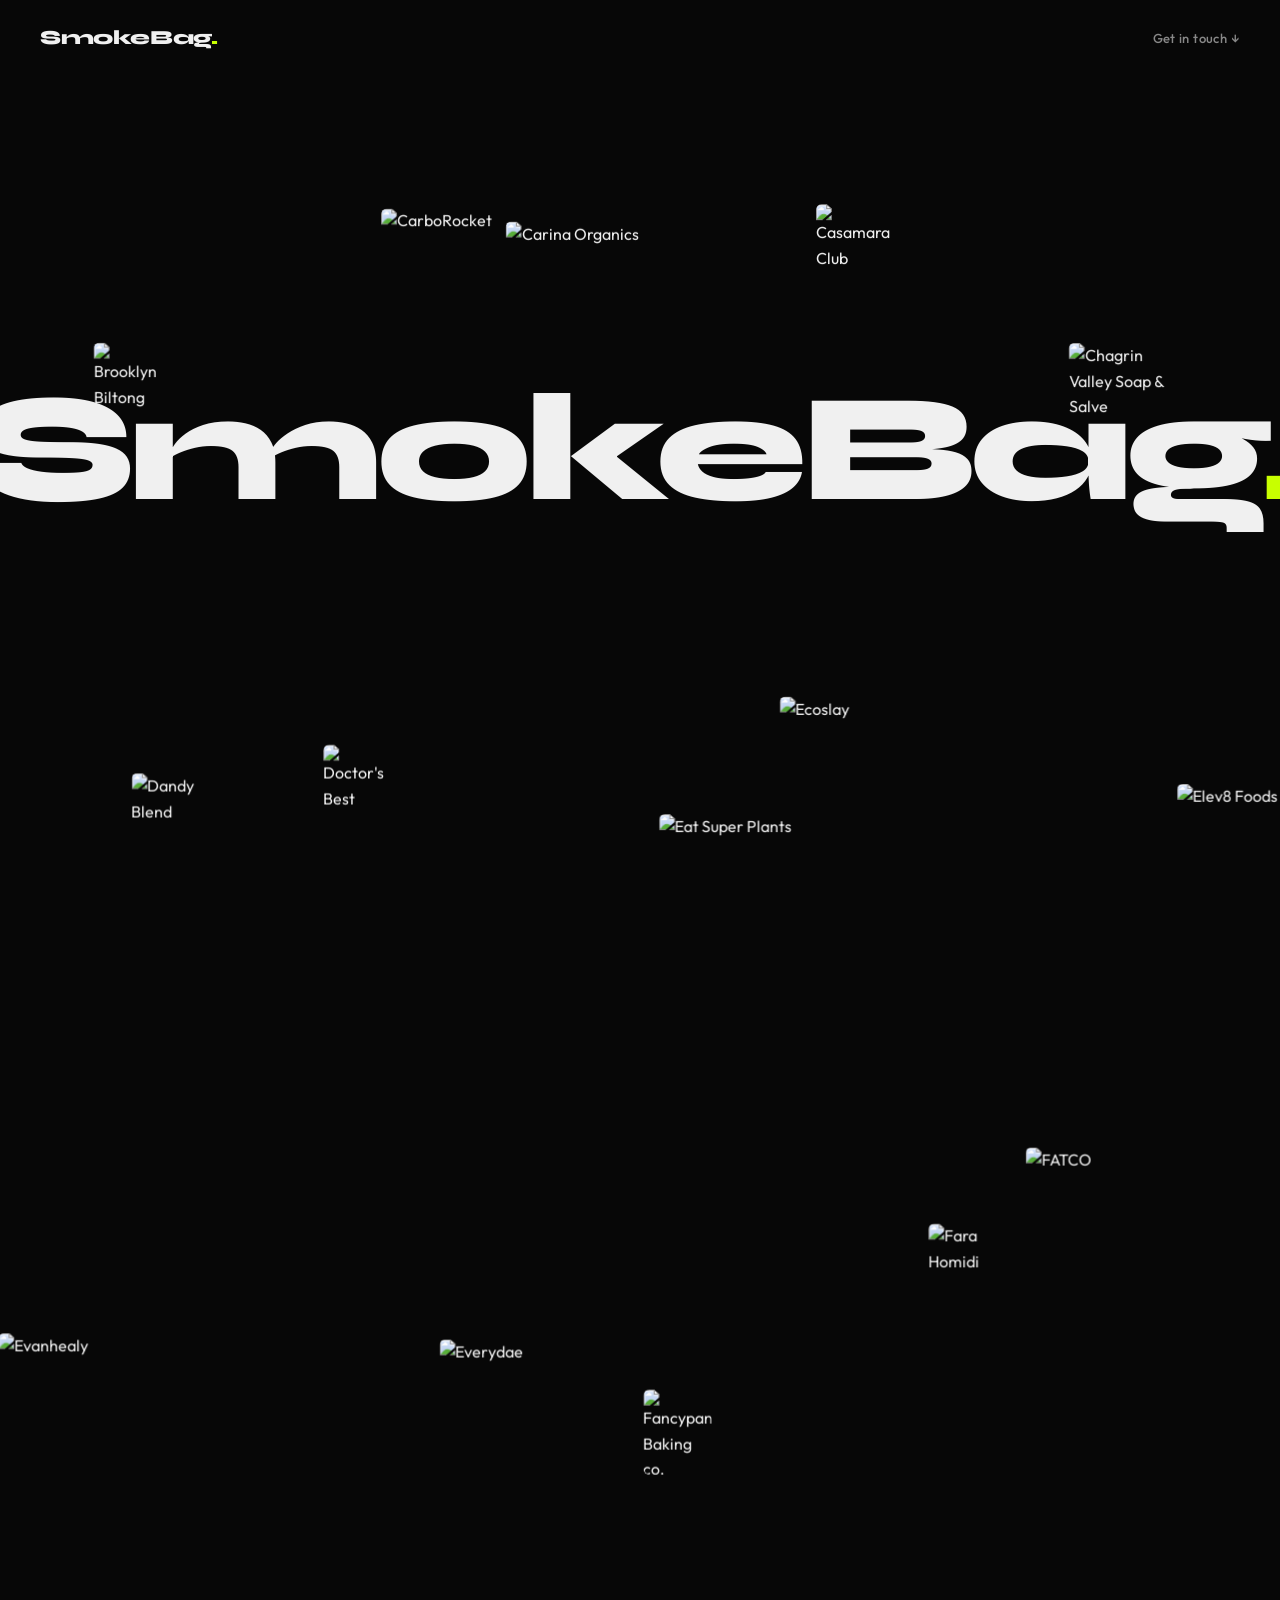
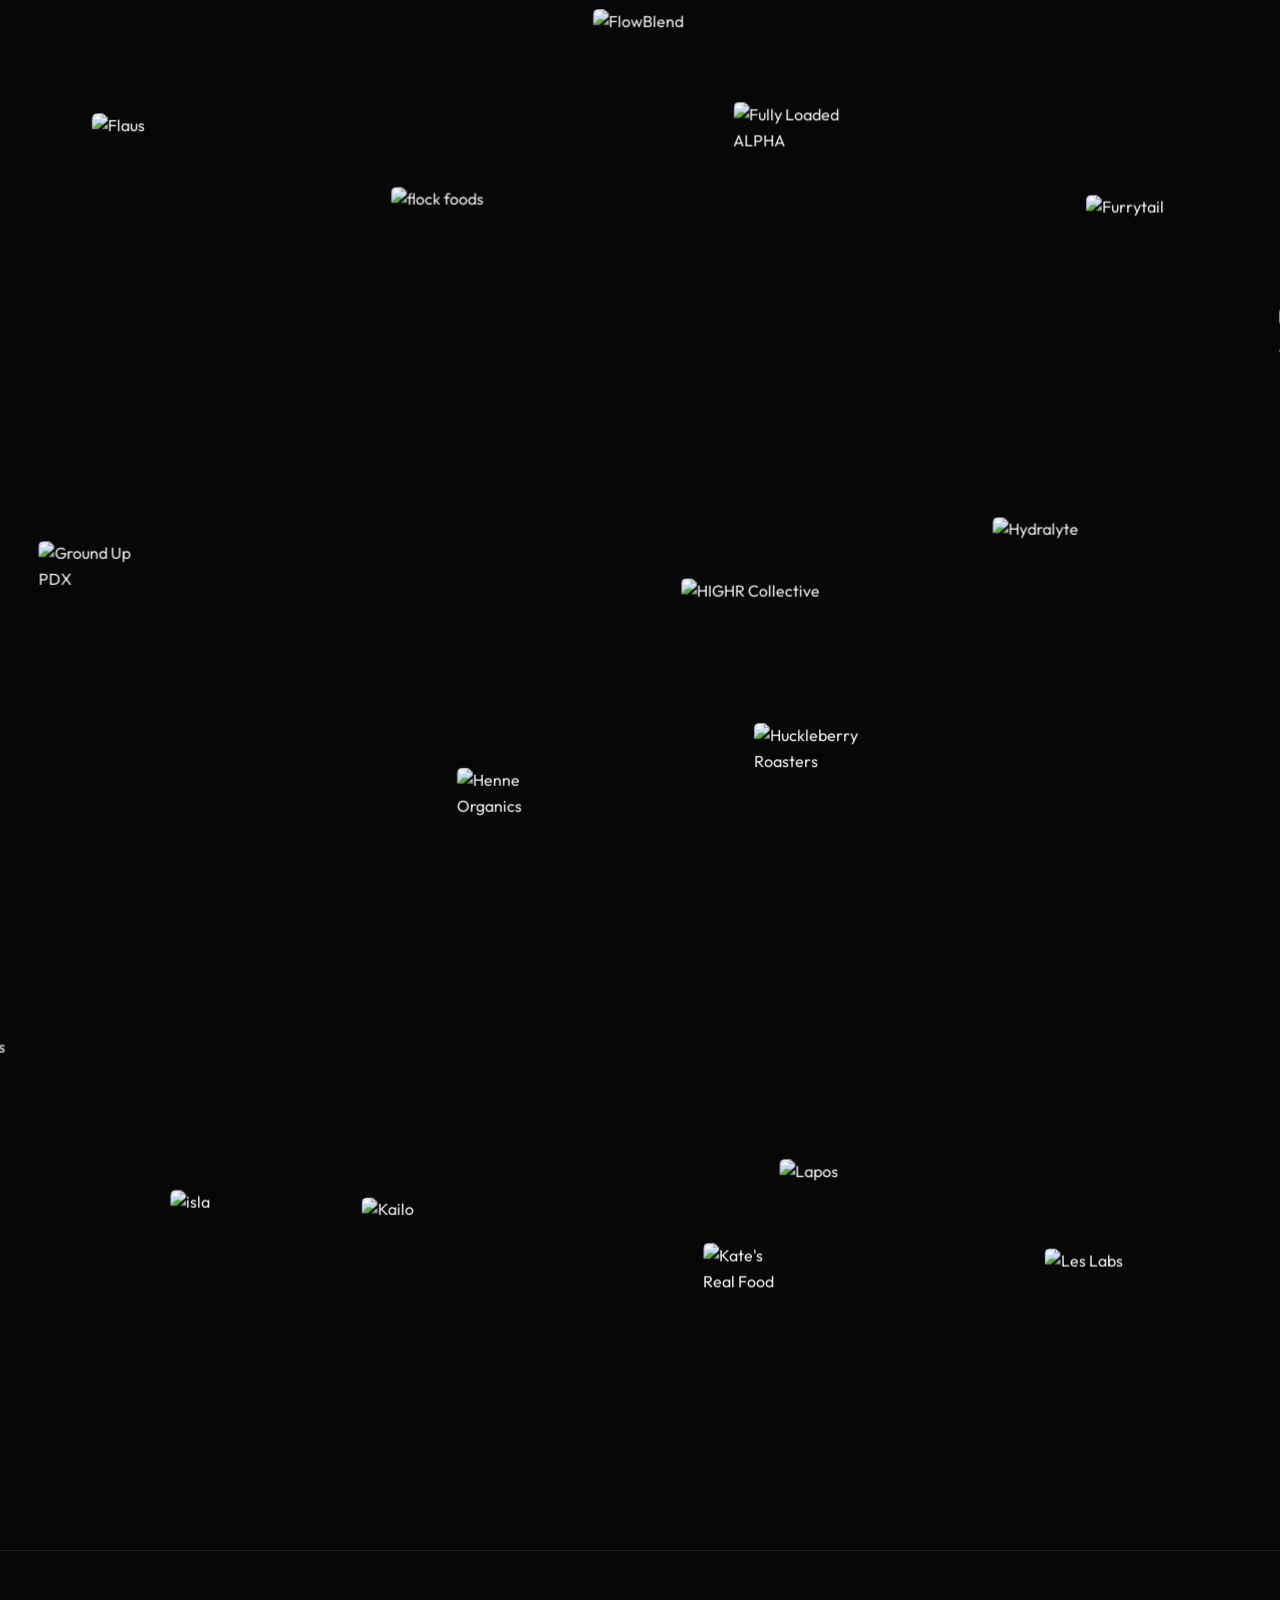
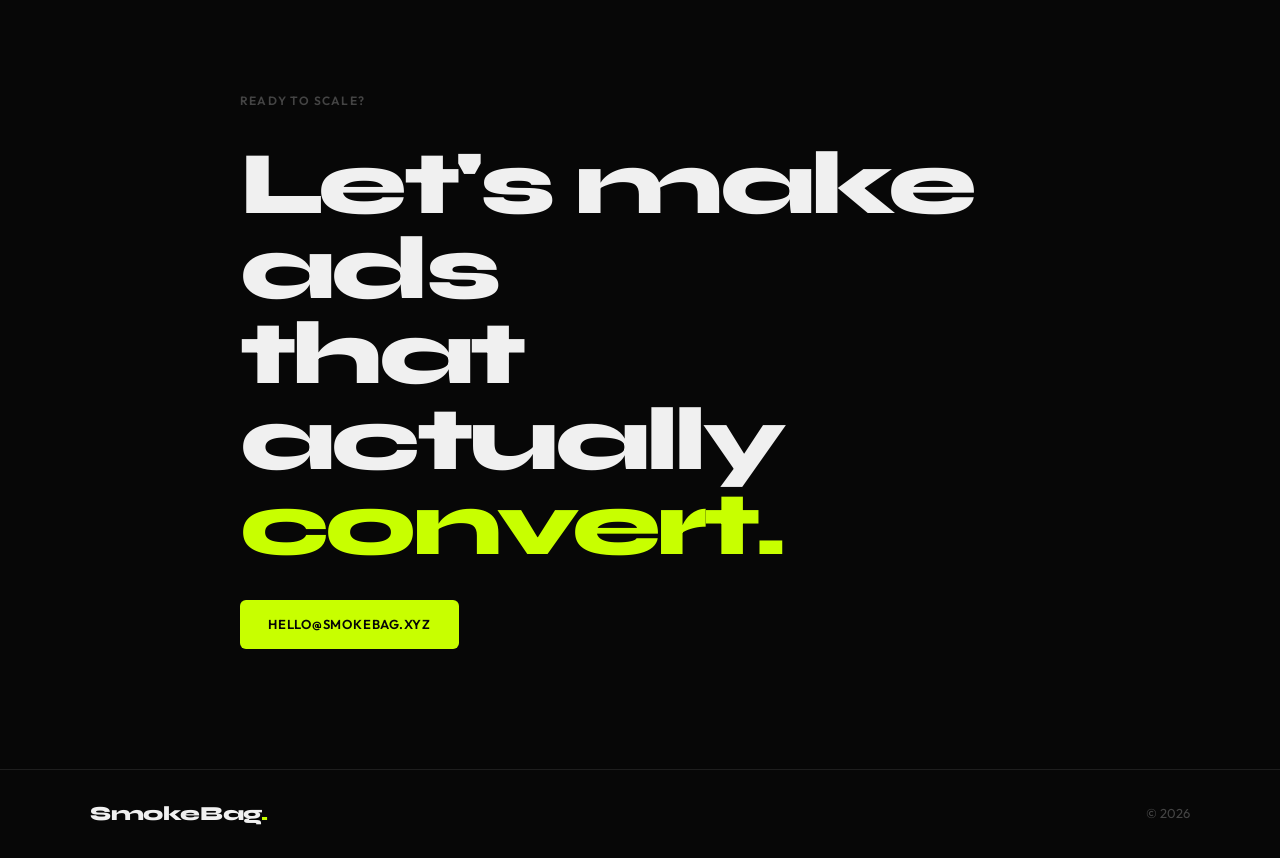
==== commit f977ce78: "Use cursive Sb logo as favicon" ====
--- a/index.html
+++ b/index.html
@@ -5,7 +5,7 @@
   <meta name="viewport" content="width=device-width, initial-scale=1.0">
   <meta name="theme-color" content="#070707">
   <title>SmokeBag - AI Ad Creatives Portfolio</title>
-  <link rel="icon" type="image/svg+xml" href="favicon.svg">
+  <link rel="icon" type="image/png" href="favicon.png">
   <link rel="apple-touch-icon" href="favicon.png">
   <meta name="description" content="AI-generated Meta ad creatives for 50+ DTC brands.">
   <meta property="og:title" content="SmokeBag - Ad Creatives Portfolio">
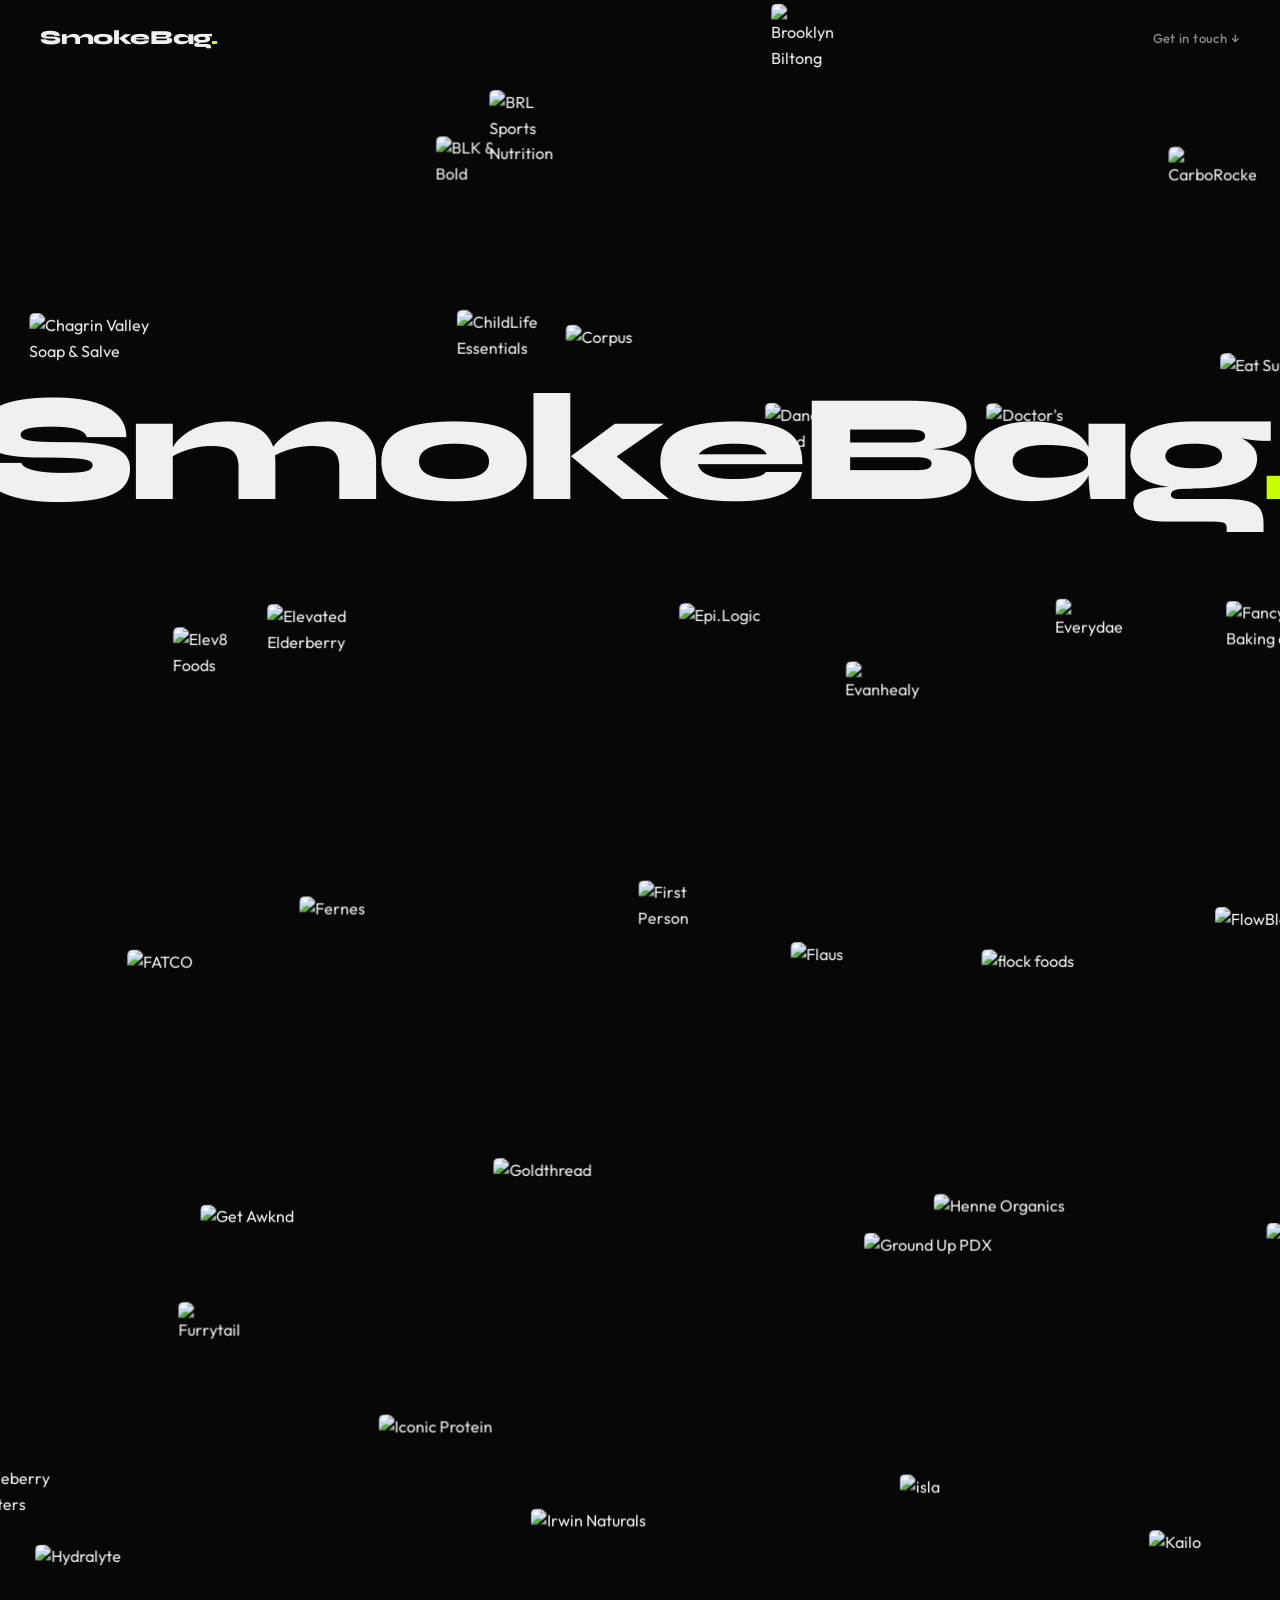
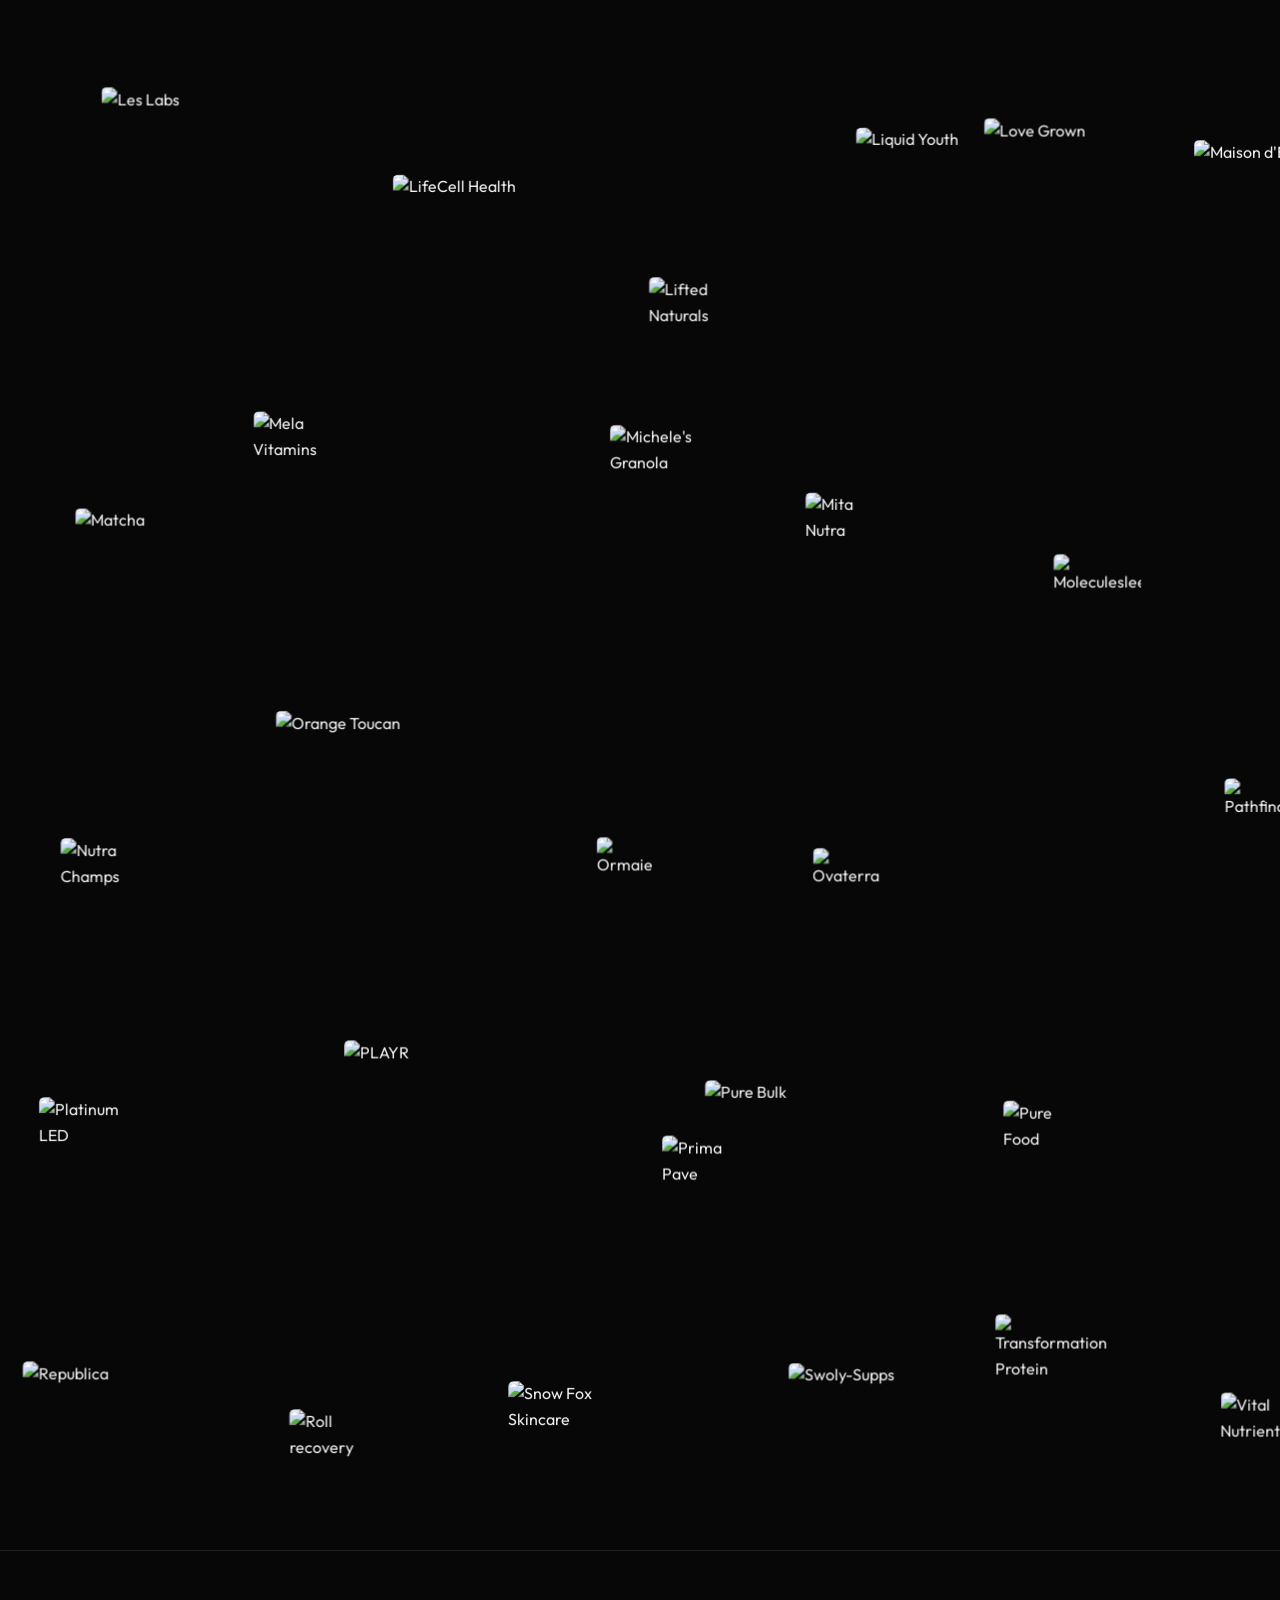
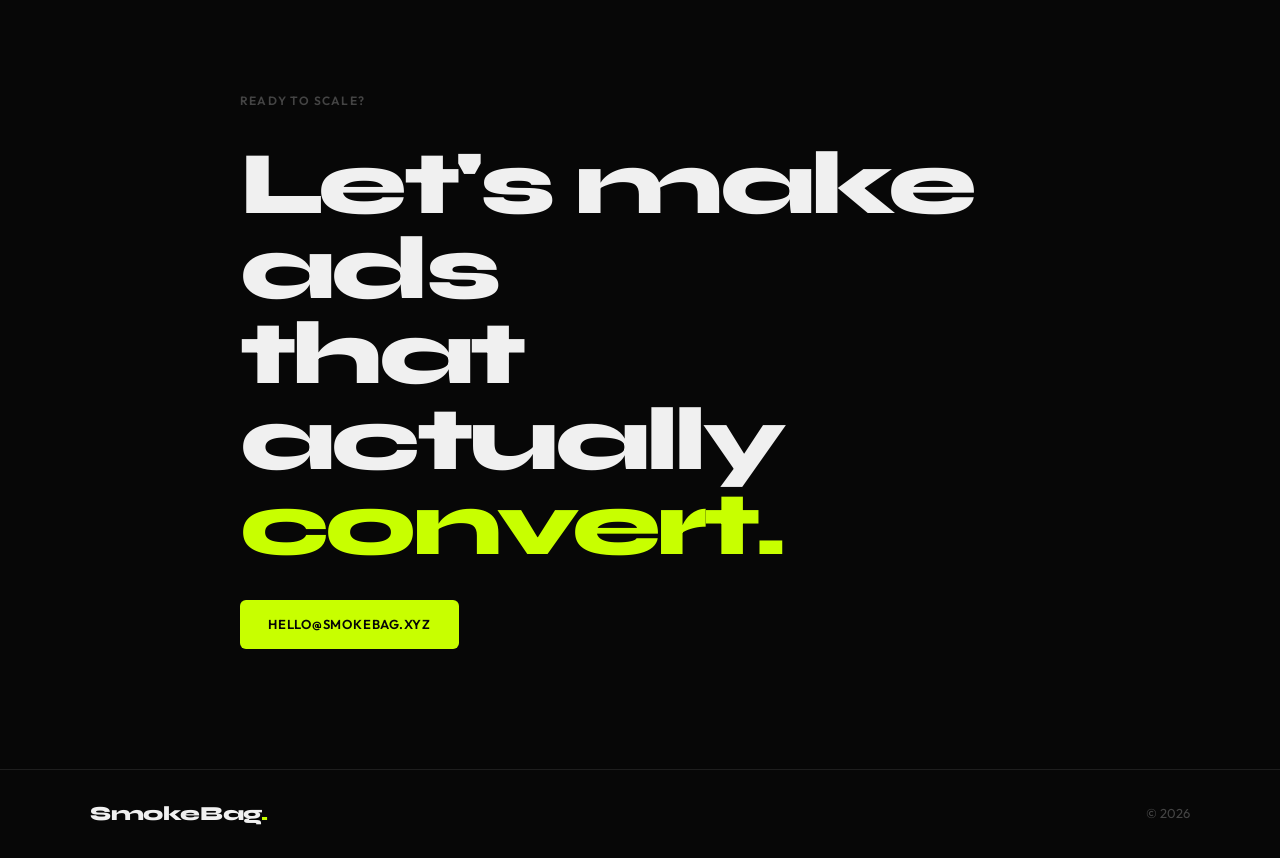
==== commit 88882444: "Add 35 new brands from Drive (85 total), sync with Meta Ads/Concepts folder Co-Authored-By: Claude O" ====
--- a/index.html
+++ b/index.html
@@ -7,7 +7,7 @@
   <title>SmokeBag - AI Ad Creatives Portfolio</title>
   <link rel="icon" type="image/png" href="favicon.png">
   <link rel="apple-touch-icon" href="favicon.png">
-  <meta name="description" content="AI-generated Meta ad creatives for 50+ DTC brands.">
+  <meta name="description" content="AI-generated Meta ad creatives for 85+ DTC brands.">
   <meta property="og:title" content="SmokeBag - Ad Creatives Portfolio">
   <meta property="og:type" content="website">
   <link rel="preconnect" href="https://fonts.googleapis.com">
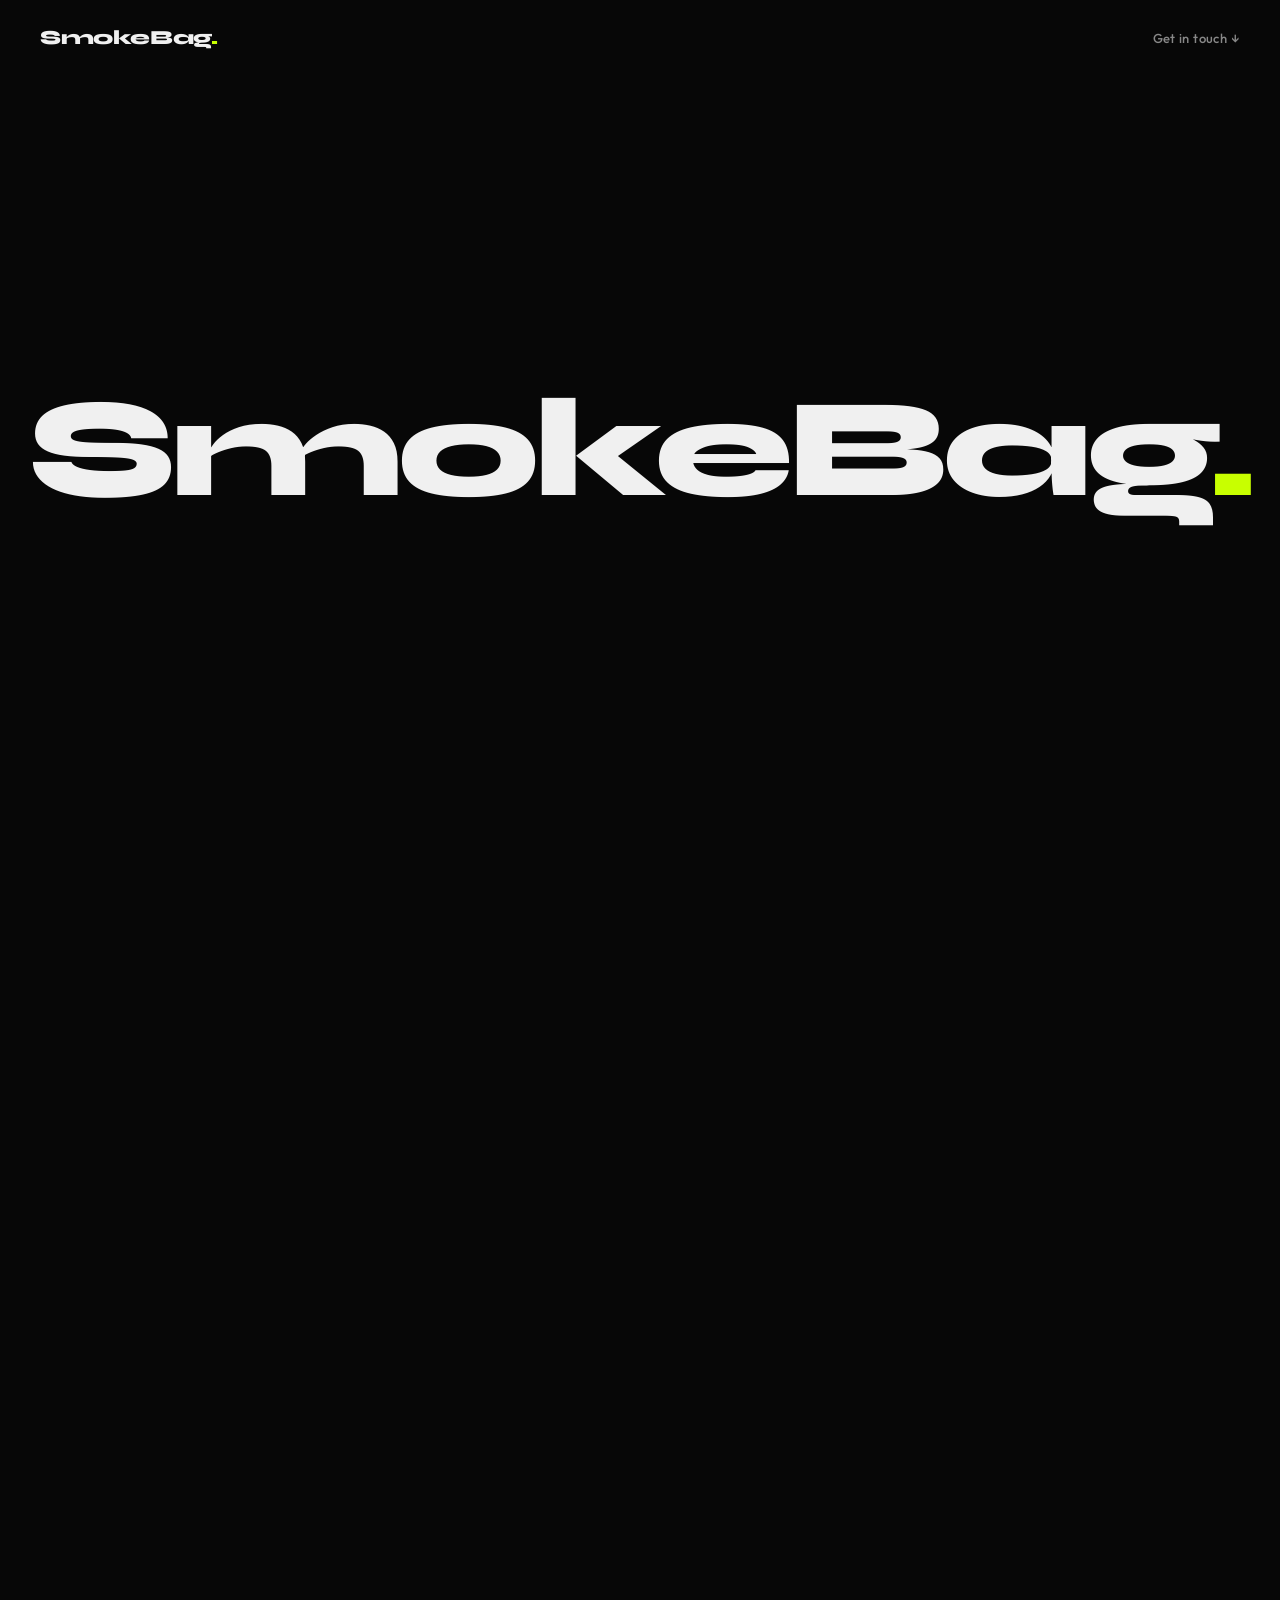
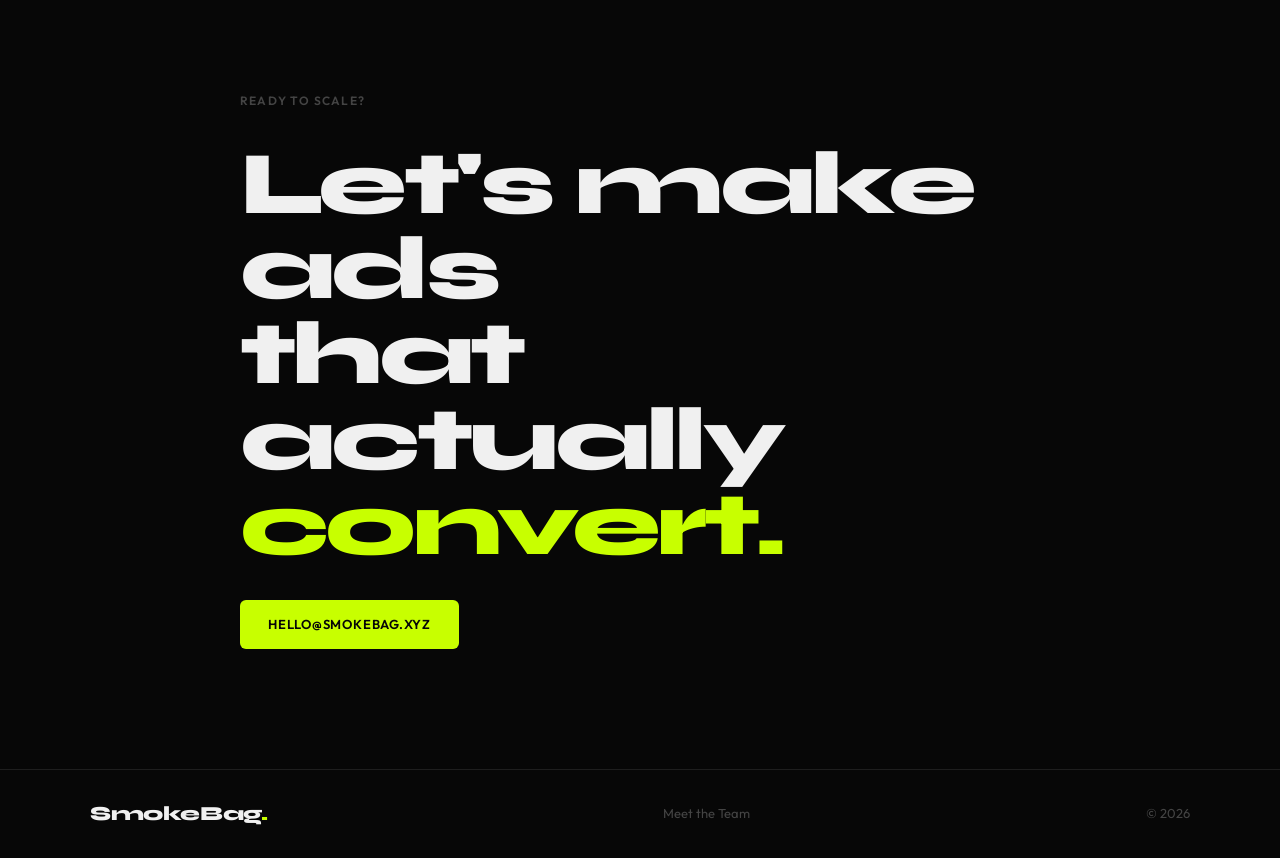
==== commit b569407d: "Add founders page link to footer Co-Authored-By: Claude Sonnet 4.6 (1M context) <noreply@anthropic.c" ====
--- a/index.html
+++ b/index.html
@@ -50,6 +50,7 @@
   <footer class="footer">
     <div class="footer-inner">
       <span class="nav-logo">SmokeBag<span class="accent">.</span></span>
+      <a href="/founders" class="footer-link">Meet the Team</a>
       <span class="footer-copy">&copy; 2026</span>
     </div>
   </footer>
--- a/styles.css
+++ b/styles.css
@@ -104,10 +104,8 @@
 .scatter-canvas {
   position: absolute;
   inset: 0;
-  /* Images injected here, positioned with transform */
-}
-
-/* Scatter wrapper (holds image + tooltip) */
+}
+
 .scatter-wrap {
   position: absolute;
   top: 0;
@@ -122,7 +120,6 @@
   opacity: 1;
 }
 
-/* Each image in the scatter */
 .scatter-item {
   display: block;
   object-fit: cover;
@@ -136,7 +133,6 @@
   box-shadow: 0 8px 32px rgba(200, 255, 0, 0.12);
 }
 
-/* Brand name tooltip */
 .scatter-tooltip {
   position: absolute;
   bottom: -28px;
@@ -157,7 +153,6 @@
   transform: translateX(-50%) translateY(0);
 }
 
-/* Center text — stays fixed while scrolling through hero */
 .scatter-center {
   position: fixed;
   top: 0;
@@ -177,7 +172,7 @@
 .scatter-title {
   font-family: 'Syne', sans-serif;
   font-weight: 800;
-  font-size: clamp(80px, 12vw, 160px);
+  font-size: clamp(28px, 11vw, 160px);
   line-height: 0.88;
   letter-spacing: -0.045em;
   color: var(--text);
@@ -238,6 +233,8 @@
   justify-content: space-between;
 }
 .footer-copy { font-size: 13px; color: var(--text-3); }
+.footer-link { font-size: 13px; color: var(--text-3); text-decoration: none; transition: color 0.2s; }
+.footer-link:hover { color: var(--accent); }
 
 /* ─── Lightbox ───────────────────────────────────── */
 .lightbox {
@@ -295,7 +292,6 @@
 .lightbox-link { font-size: 13px; color: var(--text-2); transition: color 0.2s; cursor: pointer; }
 .lightbox-link:hover { color: var(--accent); }
 
-/* Lightbox navigation arrows */
 .lightbox-arrow {
   position: absolute;
   top: 50%;
@@ -336,11 +332,12 @@
 /* ─── Responsive ─────────────────────────────────── */
 @media (max-width: 768px) {
   .nav { padding: 18px 20px; }
-  .scatter-title { font-size: clamp(52px, 14vw, 90px); }
   .contact-section { padding: 80px 24px; }
-  .contact-inner { flex-direction: column; gap: 48px; }
+  .contact-inner { gap: 24px; }
   .footer { padding: 24px 20px; }
+  .lightbox { padding: 16px; }
+  .lightbox-close { top: 16px; right: 16px; font-size: 28px; }
   .lightbox-arrow { width: 36px; height: 36px; font-size: 20px; }
-  .lightbox-arrow--prev { left: 12px; }
-  .lightbox-arrow--next { right: 12px; }
-}
+  .lightbox-arrow--prev { left: 8px; }
+  .lightbox-arrow--next { right: 8px; }
+}
